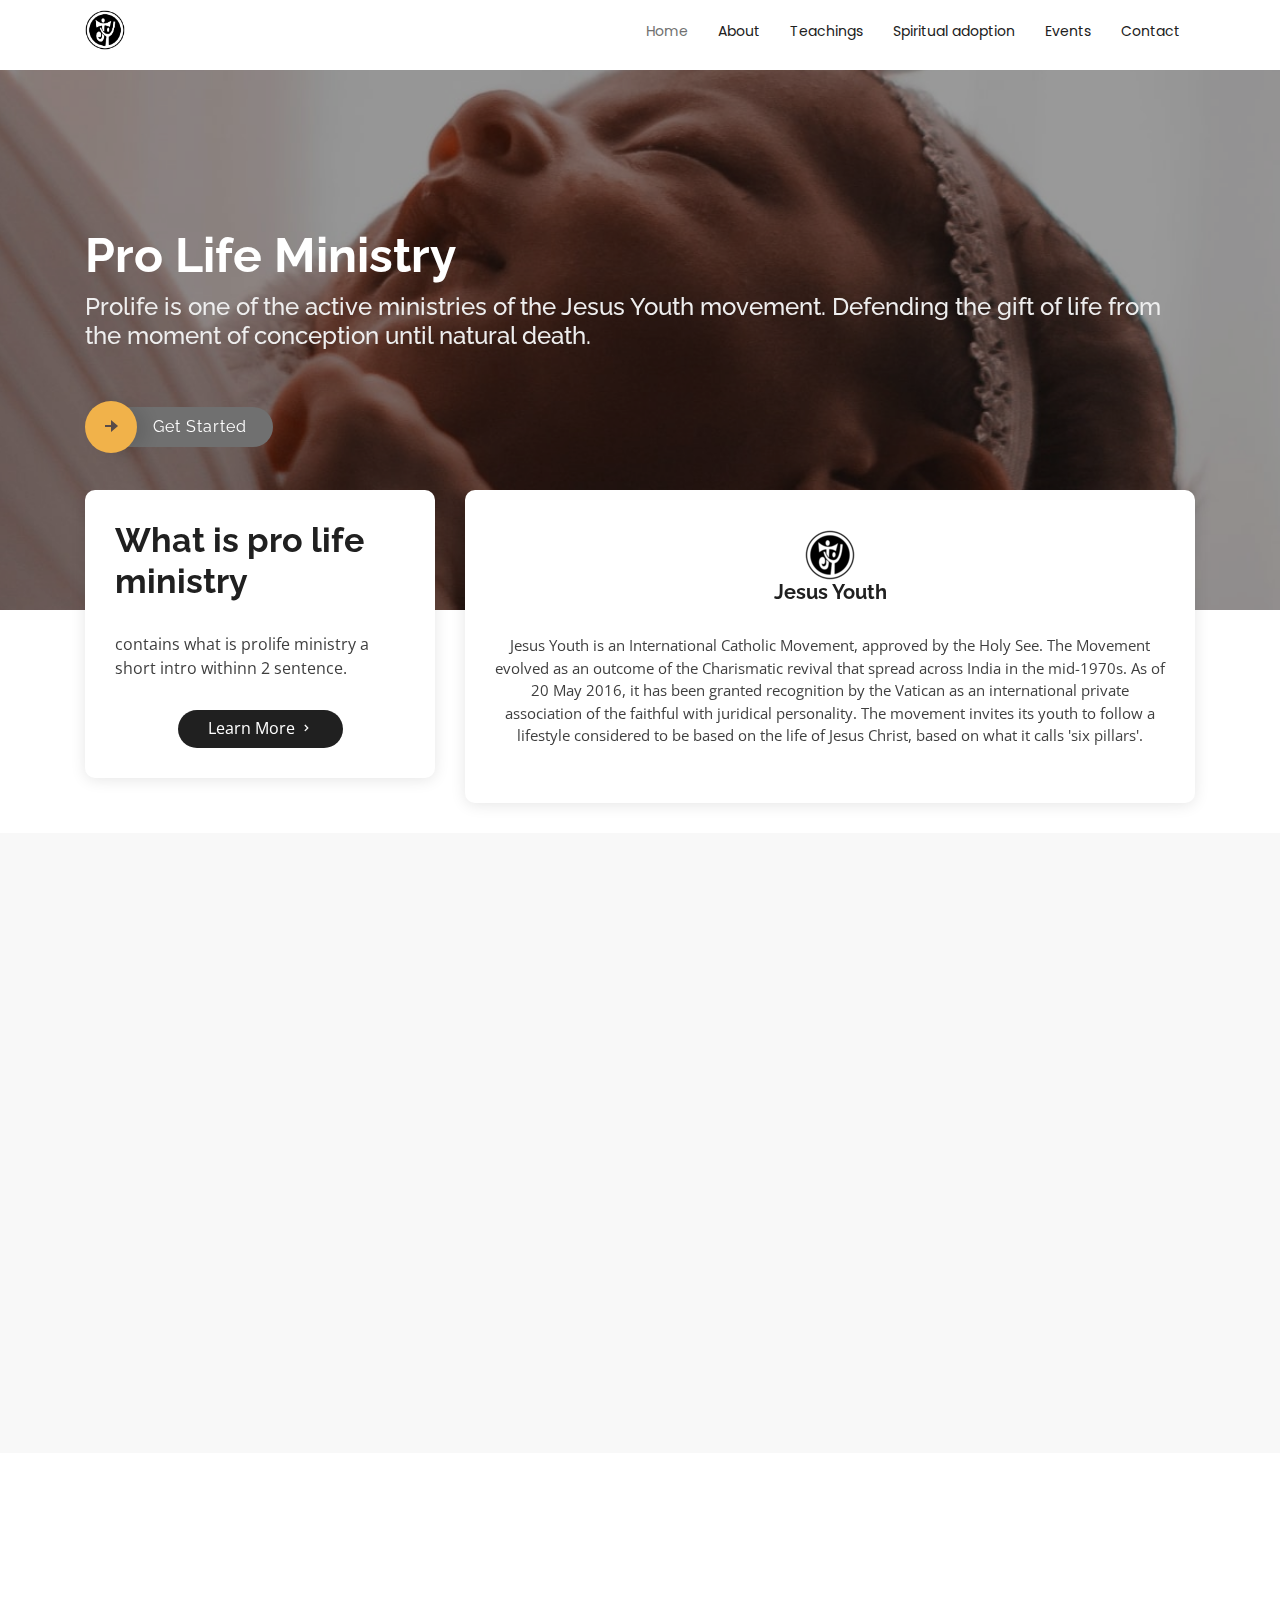
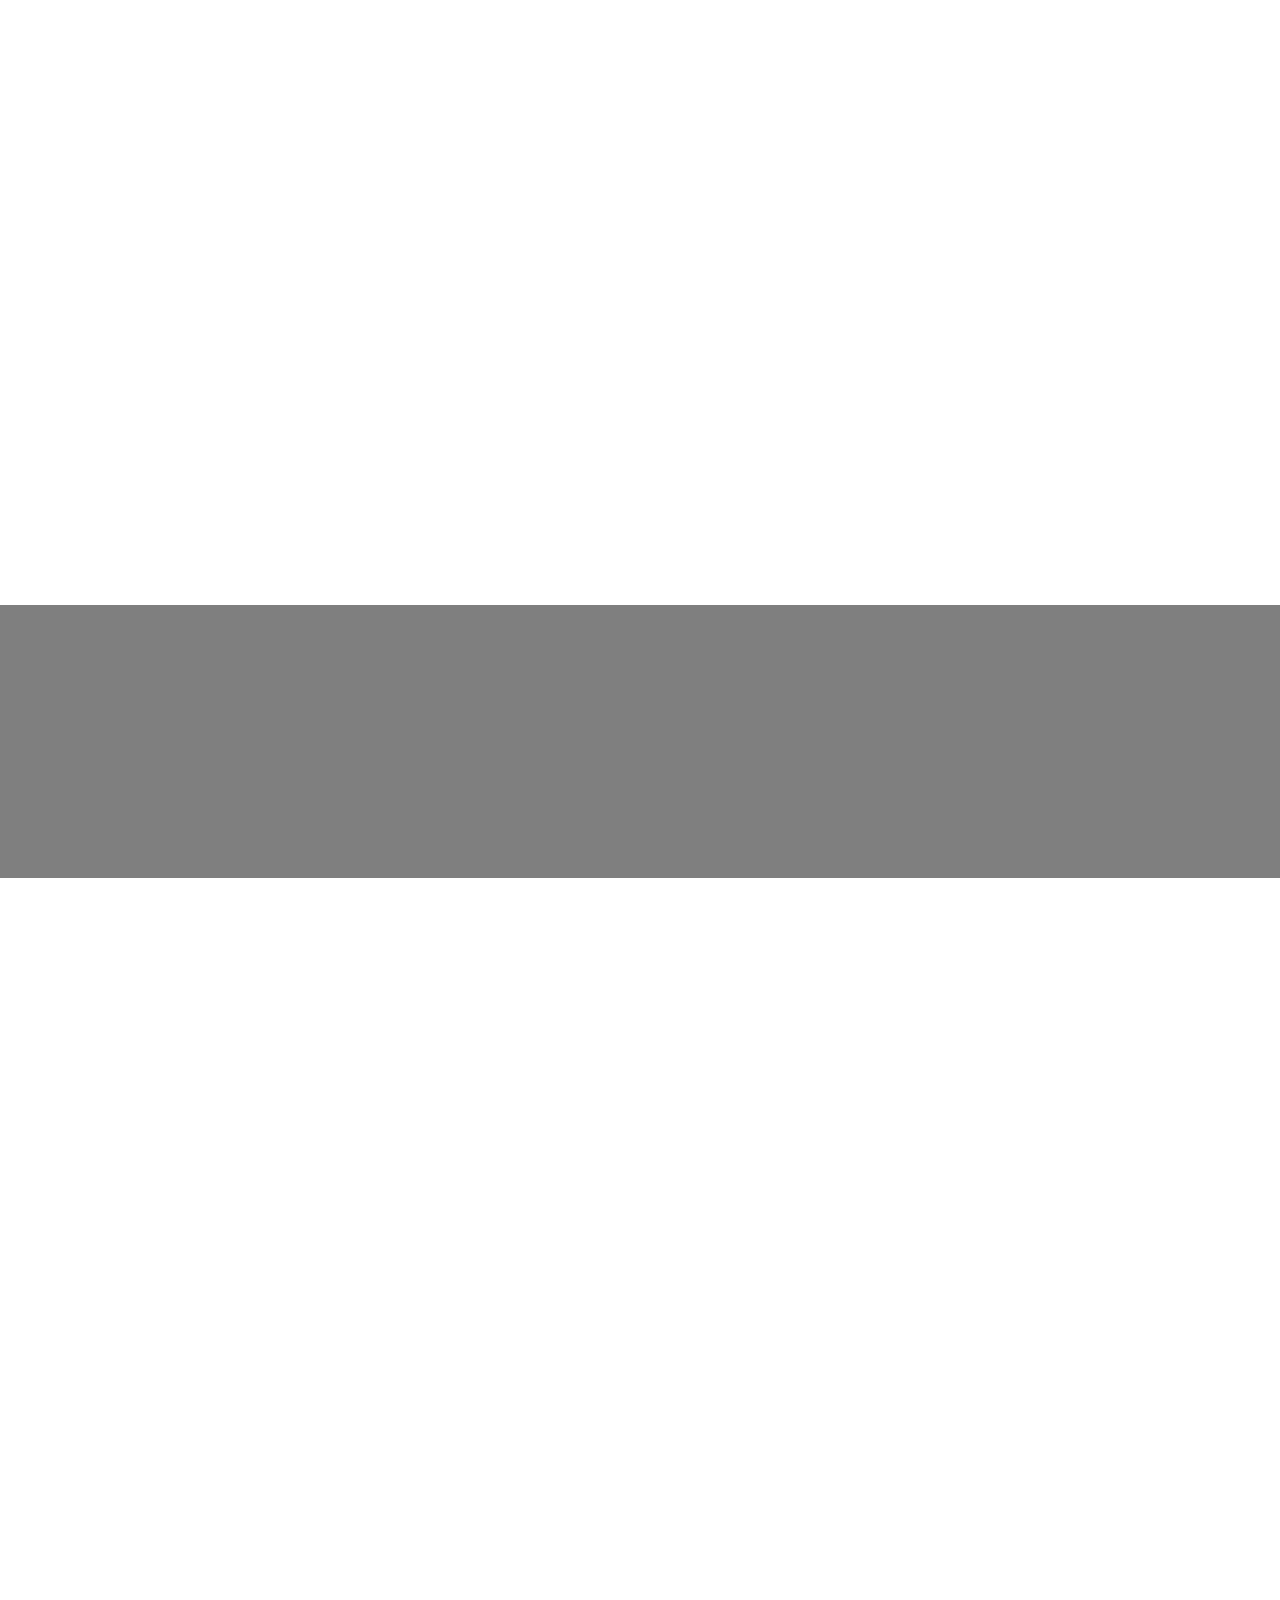
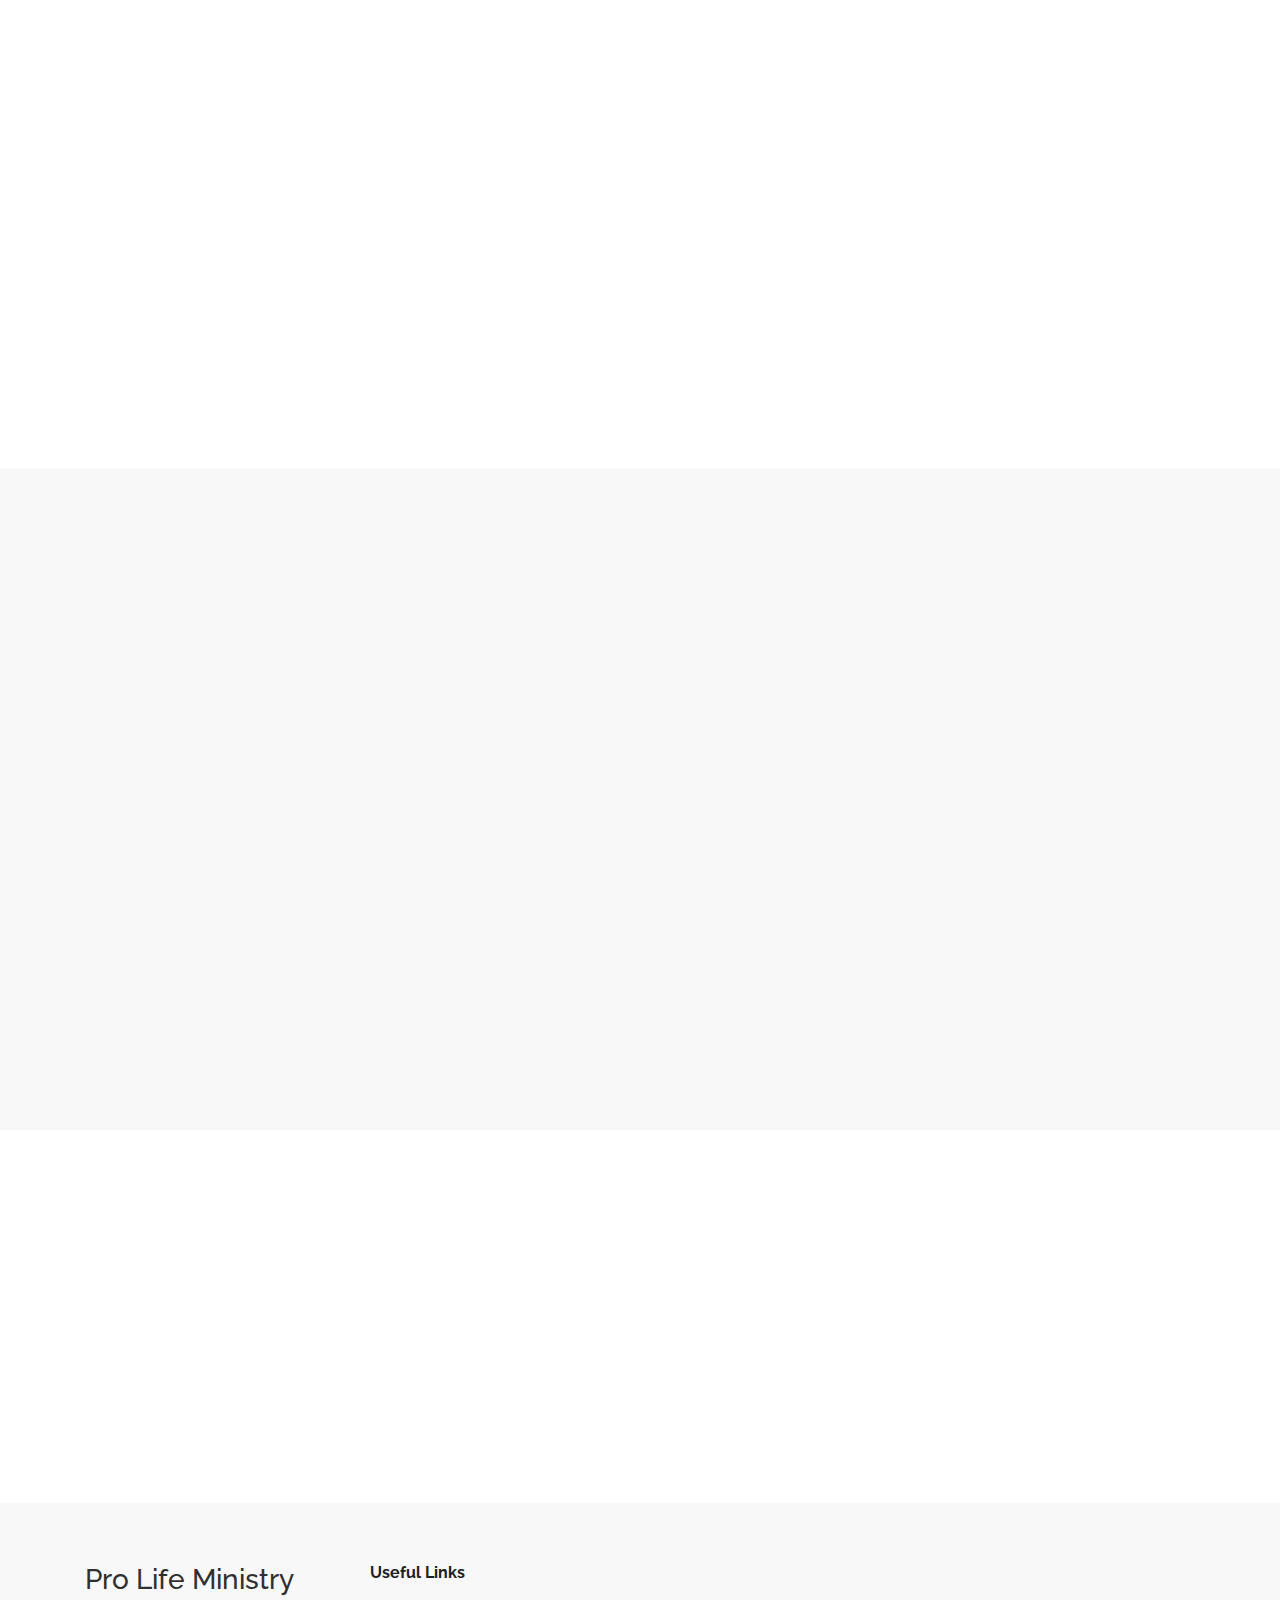
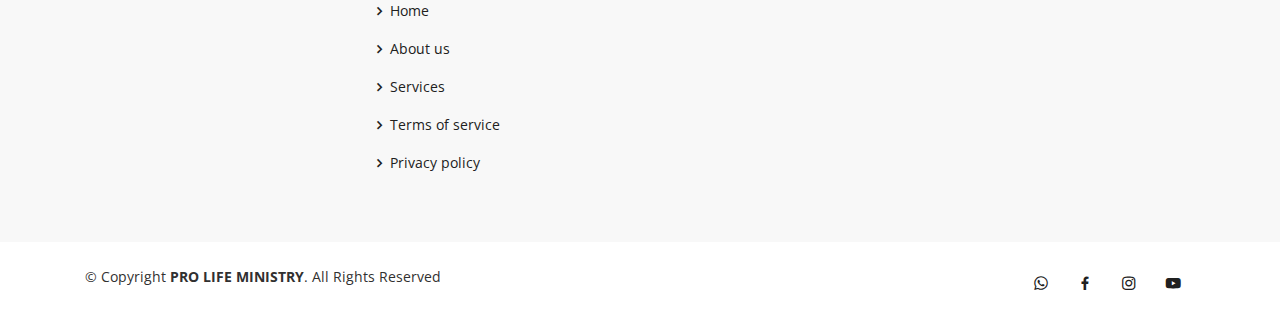
==== index.html @ 35989933 "Update index.html" ====
<!DOCTYPE html>
<html lang="en">

<head>
  <meta charset="utf-8">
  <meta content="width=device-width, initial-scale=1.0" name="viewport">

  <title>Jesus Youth Pro-Life</title>
  <meta content="" name="description">
  <meta content="" name="keywords">

  <!-- Favicons -->
  <link href="assets/img/favicon.png" rel="icon">
  <link href="assets/img/apple-touch-icon.png" rel="apple-touch-icon">

  <!-- Google Fonts -->
  <link href="https://fonts.googleapis.com/css?family=Open+Sans:300,300i,400,400i,600,600i,700,700i|Raleway:300,300i,400,400i,500,500i,600,600i,700,700i|Poppins:300,300i,400,400i,500,500i,600,600i,700,700i" rel="stylesheet">

  <!-- Vendor CSS Files -->
  <link href="assets/vendor/bootstrap/css/bootstrap.min.css" rel="stylesheet">
  <link href="assets/vendor/icofont/icofont.min.css" rel="stylesheet">
  <link href="assets/vendor/boxicons/css/boxicons.min.css" rel="stylesheet">
  <link href="assets/vendor/venobox/venobox.css" rel="stylesheet">
  <link href="assets/vendor/owl.carousel/assets/owl.carousel.min.css" rel="stylesheet">
  <link href="assets/vendor/aos/aos.css" rel="stylesheet">

  <!-- Template Main CSS File -->
  <link href="assets/css/style.css" rel="stylesheet">

</head>

<body>

  <!-- ======= Header ======= -->
  <header id="header">
    <div class="container d-flex">

      <div class="logo mr-auto">
   
        <!-- Uncomment below if you prefer to use an image logo -->
     <a href="index.html"><img src="assets/img/apple-touch-icon.png" alt="pro life" class="img-fluid"></a>
      </div>

      <nav class="nav-menu d-none d-lg-block">
        <ul>
          <li class="active"><a href="index.html">Home</a></li>
          <li><a href="#about">About</a></li>
          <li><a href="#services">Teachings</a></li>
          <li><a href="spiritual-adoption.html">Spiritual adoption</a></li>
            <li><a href="#portfolio">Events</a></li>

<!--
          <li class="drop-down"><a href="">Drop Down</a>
            <ul>
              <li><a href="#">Drop Down 1</a></li>
              <li class="drop-down"><a href="#">Drop Down 2</a>
                <ul>
                  <li><a href="#">Deep Drop Down 1</a></li>
                  <li><a href="#">Deep Drop Down 2</a></li>
                  <li><a href="#">Deep Drop Down 3</a></li>
                  <li><a href="#">Deep Drop Down 4</a></li>
                  <li><a href="#">Deep Drop Down 5</a></li>
                </ul>
              </li>
              <li><a href="#">Drop Down 3</a></li>
              <li><a href="#">Drop Down 4</a></li>
              <li><a href="#">Drop Down 5</a></li>
            </ul>
          </li>
-->
          <li><a href="#contact">Contact</a></li>

        </ul>
      </nav><!-- .nav-menu -->

    </div>
  </header><!-- End Header -->

  <!-- ======= Hero Section ======= -->
  <section id="hero" class="d-flex flex-column justify-content-center align-items-center">
    <div class="container" data-aos="fade-in">
      <h1>Pro Life Ministry</h1>
      <h2>Prolife is one of the active ministries of the Jesus Youth movement. Defending the gift of life from the moment of conception until natural death.</h2>
      <div class="d-flex align-items-center">
        <i class="bx bxs-right-arrow-alt get-started-icon"></i>
        <a href="#about" class="btn-get-started scrollto">Get Started</a>
      </div>
    </div>
  </section><!-- End Hero -->

  <main id="main">

    <!-- ======= Why Us Section ======= -->
    <section id="why-us" class="why-us">
      <div class="container">

        <div class="row">
          <div class="col-xl-4 col-lg-5" data-aos="fade-up">
            <div class="content">
              <h3>What is pro life ministry</h3>
              <p>
                contains what is prolife ministry a short intro withinn 2 sentence.
              </p>
              <div class="text-center">
                <a href="#about" class="more-btn scrollto">Learn More <i class="bx bx-chevron-right"></i></a>
              </div>
            </div>
          </div>
          <div class="col-xl-8 col-lg-7 d-flex">
            <div class="icon-boxes d-flex flex-column justify-content-center">
              <div class="row">
                <div class="col" data-aos="fade-up" data-aos-delay="300">
                  <div class="icon-box mt-4 mt-xl-0">
                  
                   <img src="assets/img/jy_logo50px.png" alt="jesus youth" class="icon-boximage">
                    <h4>Jesus Youth</h4>
                    <p>Jesus Youth is an International Catholic Movement, approved by the Holy See. The Movement evolved as an outcome of the Charismatic revival that spread across India in the mid-1970s. As of 20 May 2016, it has been granted recognition by the Vatican as an international private association of the faithful with juridical personality. The movement invites its youth to follow a lifestyle considered to be based on the life of Jesus Christ, based on what it calls 'six pillars'.</p>
                  </div>
                </div>

        
              </div>
            </div>
          </div>
        </div>

      </div>
    </section><!-- End Why Us Section -->

    <!-- ======= About Section ======= -->
    <section id="about" class="about section-bg">
      <div class="container">

        <div class="row">
          <div class="col-xl-5 col-lg-6 video-box d-flex justify-content-center align-items-stretch" data-aos="fade-right">
            <a href="https://www.youtube.com/watch?v=8R3kM-urA-Q" class="venobox play-btn mb-4" data-vbtype="video" data-autoplay="true"></a>
          </div>

          <div class="col-xl-7 col-lg-6 icon-boxes d-flex flex-column align-items-stretch justify-content-center py-5 px-lg-5">
            <h4 data-aos="fade-up">About us</h4>
            <p data-aos="fade-up">Prolife is one of the active ministries of the Jesus Youth movement. Jesus Youth Prolifers follow the teaching of the Catholic Church to defend the Gift of life from the very moment of conception until natural death. The mission of the JY National Prolife ministry is to create an effective opposition to the culture of death and to promote the sanctity of life and family in India through prayer, service and education.</p>



          </div>
        </div>

      </div>
    </section><!-- End About Section -->


    <!-- ======= Services Section ======= -->
    <section id="services" class="services section-bg">
      <div class="container">

          
        <div class="section-title" data-aos="fade-up">
          <h2>Pro Life Teaches</h2>
          <p>Sentence says values of prolife</p>
        </div>

        <div class="row">
          <div class="col-lg-4 col-md-6" data-aos="fade-up">
            <div class="icon-box">
              <div class="icon"><i class="icofont-read-book"></i></div>
              <h4 class="title"><a href="">Heading</a></h4>
              <p class="description">1 scentence details</p>
                  <a href="#about" class="more-btn">Read more<i class="bx bx-chevron-right"></i></a>
            </div>
          </div>
          <div class="col-lg-4 col-md-6" data-aos="fade-up" data-aos-delay="100">
            <div class="icon-box">
              <div class="icon"><i class="icofont-read-book"></i></div>
              <h4 class="title"><a href="">Heading</a></h4>
              <p class="description">1 scentence details</p>
                <a href="#about" class="more-btn">Read more<i class="bx bx-chevron-right"></i></a>
            </div>
          </div>
          <div class="col-lg-4 col-md-6" data-aos="fade-up" data-aos-delay="200">
            <div class="icon-box">
              <div class="icon"><i class="icofont-read-book"></i></div>
              <h4 class="title"><a href="">Heading</a></h4>
              <p class="description">1 scentence details</p>
                <a href="#about" class="more-btn">Read more<i class="bx bx-chevron-right"></i></a>
            </div>
          </div>
            
            <div class="col-lg-4 col-md-6" data-aos="fade-up">
            <div class="icon-box">
              <div class="icon"><i class="icofont-read-book"></i></div>
              <h4 class="title"><a href="">Heading</a></h4>
              <p class="description">1 scentence details</p>
                <a href="#about" class="more-btn">Read more<i class="bx bx-chevron-right"></i></a>
            </div>
          </div>
         <div class="col-lg-4 col-md-6" data-aos="fade-up">
            <div class="icon-box">
              <div class="icon"><i class="icofont-read-book"></i></div>
              <h4 class="title"><a href="">Heading</a></h4>
              <p class="description">1 scentence details</p>
                <a href="#about" class="more-btn">Read more<i class="bx bx-chevron-right"></i></a>
            </div>
          </div>
        </div>

      </div>
    </section><!-- End Services Section -->
      


    <!-- ======= Values Section ======= -->
      <!-- ======= Testimonials Section ======= -->
    <section id="testimonials" class="testimonials">
      <div class="container" data-aos="fade-up">

        <div class="owl-carousel testimonials-carousel">

          <div class="testimonial-item">
    
            <h3>Mother Teresa</h3>
            <p>
              <i class="bx bxs-quote-alt-left quote-icon-left"></i>
              Saying that there are too many children is like saying there are too many flowers.
              <i class="bx bxs-quote-alt-right quote-icon-right"></i>
            </p>
          </div>

          <div class="testimonial-item">
  
            <h3>Neko Case</h3>
        
            <p>
              <i class="bx bxs-quote-alt-left quote-icon-left"></i>
              I should have been an abortion. The only reason I wasn’t was that my father was a Christian.
              <i class="bx bxs-quote-alt-right quote-icon-right"></i>
            </p>
          </div>

          <div class="testimonial-item">
    
            <h3>JMichael Aston</h3>
    
            <p>
              <i class="bx bxs-quote-alt-left quote-icon-left"></i>
              Let’s not pretend that abortion isn’t about the mass slaughter of innocents.
              <i class="bx bxs-quote-alt-right quote-icon-right"></i>
            </p>
          </div>

          <div class="testimonial-item">
      
            <h3>Ronald Reagan</h3>
            <p>
              <i class="bx bxs-quote-alt-left quote-icon-left"></i>
                    I’ve noticed that everyone who is for abortion has already been born.

              <i class="bx bxs-quote-alt-right quote-icon-right"></i>
            </p>
          </div>

    

        </div>

      </div>
    </section><!-- End Testimonials Section -->

    <!-- ======= Portfolio Section ======= -->
    <section id="portfolio" class="portfolio">
      <div class="container">

        <div class="section-title">
          <h2 data-aos="fade-up">Events</h2>
          <p data-aos="fade-up">Here we can put images and buttons for filtering </p>
        </div>

        <div class="row" data-aos="fade-up" data-aos-delay="100">
          <div class="col-lg-12 d-flex justify-content-center">
            <ul id="portfolio-flters">
              <li data-filter="*" class="filter-active">All</li>
              <li data-filter=".filter-app">ASPAC</li>
              <li data-filter=".filter-card">Ignite</li>
              <li data-filter=".filter-web">Pro life meetings</li>
            </ul>
          </div>
        </div>

        <div class="row portfolio-container" data-aos="fade-up" data-aos-delay="200">

          <div class="col-lg-4 col-md-6 portfolio-item filter-app">
            <img src="assets/img/portfolio/portfolio-1.jpg" class="img-fluid" alt="">
            <div class="portfolio-info">
              <h4>App 1</h4>
              <p>App</p>
              <a href="assets/img/portfolio/portfolio-1.jpg" data-gall="portfolioGallery" class="venobox preview-link" title="App 1"><i class="bx bx-zoom-in"></i></a>
     
            </div>
          </div>

          <div class="col-lg-4 col-md-6 portfolio-item filter-web">
            <img src="assets/img/portfolio/portfolio-2.jpg" class="img-fluid" alt="">
            <div class="portfolio-info">
              <h4>Web 3</h4>
              <p>Web</p>
              <a href="assets/img/portfolio/portfolio-2.jpg" data-gall="portfolioGallery" class="venobox preview-link" title="Web 3"><i class="bx bx-zoom-in"></i></a>
       
            </div>
          </div>

          <div class="col-lg-4 col-md-6 portfolio-item filter-app">
            <img src="assets/img/portfolio/portfolio-3.jpg" class="img-fluid" alt="">
            <div class="portfolio-info">
              <h4>App 2</h4>
              <p>App</p>
              <a href="assets/img/portfolio/portfolio-3.jpg" data-gall="portfolioGallery" class="venobox preview-link" title="App 2"><i class="bx bx-zoom-in"></i></a>
       
            </div>
          </div>

          <div class="col-lg-4 col-md-6 portfolio-item filter-card">
            <img src="assets/img/portfolio/portfolio-4.jpg" class="img-fluid" alt="">
            <div class="portfolio-info">
              <h4>Card 2</h4>
              <p>Card</p>
              <a href="assets/img/portfolio/portfolio-4.jpg" data-gall="portfolioGallery" class="venobox preview-link" title="Card 2"><i class="bx bx-zoom-in"></i></a>
         
            </div>
          </div>

          <div class="col-lg-4 col-md-6 portfolio-item filter-web">
            <img src="assets/img/portfolio/portfolio-5.jpg" class="img-fluid" alt="">
            <div class="portfolio-info">
              <h4>Web 2</h4>
              <p>Web</p>
              <a href="assets/img/portfolio/portfolio-5.jpg" data-gall="portfolioGallery" class="venobox preview-link" title="Web 2"><i class="bx bx-zoom-in"></i></a>
        
            </div>
          </div>

          <div class="col-lg-4 col-md-6 portfolio-item filter-app">
            <img src="assets/img/portfolio/portfolio-6.jpg" class="img-fluid" alt="">
            <div class="portfolio-info">
              <h4>App 3</h4>
              <p>App</p>
              <a href="assets/img/portfolio/portfolio-6.jpg" data-gall="portfolioGallery" class="venobox preview-link" title="App 3"><i class="bx bx-zoom-in"></i></a>
          
            </div>
          </div>

          <div class="col-lg-4 col-md-6 portfolio-item filter-card">
            <img src="assets/img/portfolio/portfolio-7.jpg" class="img-fluid" alt="">
            <div class="portfolio-info">
              <h4>Card 1</h4>
              <p>Card</p>
              <a href="assets/img/portfolio/portfolio-7.jpg" data-gall="portfolioGallery" class="venobox preview-link" title="Card 1"><i class="bx bx-zoom-in"></i></a>
       
            </div>
          </div>

          <div class="col-lg-4 col-md-6 portfolio-item filter-card">
            <img src="assets/img/portfolio/portfolio-8.jpg" class="img-fluid" alt="">
            <div class="portfolio-info">
              <h4>Card 3</h4>
              <p>Card</p>
              <a href="assets/img/portfolio/portfolio-8.jpg" data-gall="portfolioGallery" class="venobox preview-link" title="Card 3"><i class="bx bx-zoom-in"></i></a>
             
            </div>
          </div>

          <div class="col-lg-4 col-md-6 portfolio-item filter-web">
            <img src="assets/img/portfolio/portfolio-9.jpg" class="img-fluid" alt="">
            <div class="portfolio-info">
              <h4>Web 3</h4>
              <p>Web</p>
              <a href="assets/img/portfolio/portfolio-9.jpg" data-gall="portfolioGallery" class="venobox preview-link" title="Web 3"><i class="bx bx-zoom-in"></i></a>
   
            </div>
          </div>

        </div>

      </div>
    </section><!-- End Portfolio Section -->





    <!-- ======= F.A.Q Section ======= -->
    <section id="faq" class="faq section-bg">
      <div class="container">

        <div class="section-title">
          <h2 data-aos="fade-up">F.A.Q</h2>
          <p data-aos="fade-up">some frequently asked questions</p>
        </div>

        <div class="faq-list">
          <ul>
            <li data-aos="fade-up">
              <i class="bx bx-help-circle icon-help"></i> <a data-toggle="collapse" class="collapse" href="#faq-list-1">why abortion is not supported by pro life? <i class="bx bx-chevron-down icon-show"></i><i class="bx bx-chevron-up icon-close"></i></a>
              <div id="faq-list-1" class="collapse show" data-parent=".faq-list">
                <p>
                  why abortion is not supported by pro life? its ans
                </p>
              </div>
            </li>

            <li data-aos="fade-up" data-aos-delay="100">
              <i class="bx bx-help-circle icon-help"></i> <a data-toggle="collapse" href="#faq-list-2" class="collapsed">how pornography harms people <i class="bx bx-chevron-down icon-show"></i><i class="bx bx-chevron-up icon-close"></i></a>
              <div id="faq-list-2" class="collapse" data-parent=".faq-list">
                <p>
                Ans
                </p>
              </div>
            </li>

            <li data-aos="fade-up" data-aos-delay="200">
              <i class="bx bx-help-circle icon-help"></i> <a data-toggle="collapse" href="#faq-list-3" class="collapsed">How to overcome addictions <i class="bx bx-chevron-down icon-show"></i><i class="bx bx-chevron-up icon-close"></i></a>
              <div id="faq-list-3" class="collapse" data-parent=".faq-list">
                <p>
               ans
                </p>
              </div>
            </li>

            <li data-aos="fade-up" data-aos-delay="300">
              <i class="bx bx-help-circle icon-help"></i> <a data-toggle="collapse" href="#faq-list-4" class="collapsed">Tempus quam pellentesque nec nam aliquam sem et tortor consequat? <i class="bx bx-chevron-down icon-show"></i><i class="bx bx-chevron-up icon-close"></i></a>
              <div id="faq-list-4" class="collapse" data-parent=".faq-list">
                <p>
                  Molestie a iaculis at erat pellentesque adipiscing commodo. Dignissim suspendisse in est ante in. Nunc vel risus commodo viverra maecenas accumsan. Sit amet nisl suscipit adipiscing bibendum est. Purus gravida quis blandit turpis cursus in.
                </p>
              </div>
            </li>

            <li data-aos="fade-up" data-aos-delay="400">
              <i class="bx bx-help-circle icon-help"></i> <a data-toggle="collapse" href="#faq-list-5" class="collapsed">Tortor vitae purus faucibus ornare. Varius vel pharetra vel turpis nunc eget lorem dolor? <i class="bx bx-chevron-down icon-show"></i><i class="bx bx-chevron-up icon-close"></i></a>
              <div id="faq-list-5" class="collapse" data-parent=".faq-list">
                <p>
                  Laoreet sit amet cursus sit amet dictum sit amet justo. Mauris vitae ultricies leo integer malesuada nunc vel. Tincidunt eget nullam non nisi est sit amet. Turpis nunc eget lorem dolor sed. Ut venenatis tellus in metus vulputate eu scelerisque.
                </p>
              </div>
            </li>

          </ul>
        </div>

      </div>
    </section><!-- End F.A.Q Section -->

    <!-- ======= Contact Section ======= -->
    <section id="contact" class="contact">
      <div class="container">

        <div class="section-title">
          <h2 data-aos="fade-up">Connect with us</h2>
          <p data-aos="fade-up">Simple sentence to connect us.</p>
        </div>

        <div class="row justify-content-center">

            
            <div class="col-xl-3 col-lg-4 mt-4" data-aos="fade-up" data-aos-delay="100">
            <div class="info-box">
              <i class="bx bx-envelope"></i>
              <h3>Email Us</h3>
                <a href="mailto:jyindiaprolife@gmail.com">jyindiaprolife@gmail.com</a>
            
            </div>
          </div>


         
          <div class="col-xl-3 col-lg-4 mt-4" data-aos="fade-up" data-aos-delay="200">
            <div class="info-box">
              <i class="bx bx-phone-call"></i>
              <h3>Call Us</h3>
             <a href="tel:+919886042540">+91 9886042540</a>
            </div>
          </div>
            
            <div class="col-xl-3 col-lg-4 mt-4" data-aos="fade-up" data-aos-delay="200">
            <div class="info-box">
              <i class="bx bxl-whatsapp"></i>
              <h3>Whatsapp us</h3>
             <a href="https://wa.me/919886042540">+91 9886042540</a>
            </div>
          </div>
            

            
           
        </div>



      </div>
    </section><!-- End Contact Section -->

<!-- Modal -->
  </main><!-- End #main -->

  <!-- ======= Footer ======= -->
  <footer id="footer">

    <div class="footer-top">
      <div class="container">
        <div class="row">

          <div class="col-lg-3 col-md-6 footer-contact">
            <h3>Pro Life Ministry</h3>
          </div>

          <div class="col-lg-2 col-md-6 footer-links">
            <h4>Useful Links</h4>
            <ul>
              <li><i class="bx bx-chevron-right"></i> <a href="#">Home</a></li>
              <li><i class="bx bx-chevron-right"></i> <a href="#">About us</a></li>
              <li><i class="bx bx-chevron-right"></i> <a href="#">Services</a></li>
              <li><i class="bx bx-chevron-right"></i> <a href="#">Terms of service</a></li>
              <li><i class="bx bx-chevron-right"></i> <a href="#">Privacy policy</a></li>
            </ul>
          </div>
        </div>
      </div>
    </div>

    <div class="container d-lg-flex py-4">

      <div class="mr-lg-auto text-center text-lg-left">
        <div class="copyright">
          &copy; Copyright <strong><span>PRO LIFE MINISTRY</span></strong>. All Rights Reserved
        </div>
      </div>
        
      <div class="social-links text-center text-lg-right pt-3 pt-lg-0">
        <a href="https://wa.me/919886042540" class="twitter"><i class="bx bxl-whatsapp"></i></a>
        <a href="https://www.facebook.com/jyprolifeindia/" class="facebook"><i class="bx bxl-facebook"></i></a>
        <a href="#" class="instagram"><i class="bx bxl-instagram"></i></a>
        <a href="https://www.youtube.com/channel/UCykU8RWU6BX3p4u-ctv6TCw" class="google-plus"><i class="bx bxl-youtube"></i></a>
       
      </div>
    </div>
  </footer><!-- End Footer -->

  <a href="#" class="back-to-top"><i class="icofont-simple-up"></i></a>

  <!-- Vendor JS Files -->
  <script src="assets/vendor/jquery/jquery.min.js"></script>
  <script src="assets/vendor/bootstrap/js/bootstrap.bundle.min.js"></script>
  <script src="assets/vendor/jquery.easing/jquery.easing.min.js"></script>
  <script src="assets/vendor/php-email-form/validate.js"></script>
  <script src="assets/vendor/jquery-sticky/jquery.sticky.js"></script>
  <script src="assets/vendor/venobox/venobox.min.js"></script>
  <script src="assets/vendor/owl.carousel/owl.carousel.min.js"></script>
  <script src="assets/vendor/isotope-layout/isotope.pkgd.min.js"></script>
  <script src="assets/vendor/aos/aos.js"></script>

  <!-- Template Main JS File -->
  <script src="assets/js/main.js"></script>
    

</body>

</html>
---- assets/vendor/venobox/venobox.css ----
/* ------ venobox.css --------*/
.vbox-overlay *, .vbox-overlay *:before, .vbox-overlay *:after{
    -webkit-backface-visibility: hidden;
    -webkit-box-sizing:border-box;
    -moz-box-sizing:border-box;
    box-sizing:border-box;
}
.vbox-overlay * { 
    -webkit-backface-visibility: visible;
    backface-visibility: visible;
}
.vbox-overlay{
    display: -webkit-flex;
    display: flex;
    -webkit-flex-direction: column;
    flex-direction: column;
    -webkit-justify-content: center;
    justify-content: center;
    -webkit-align-items: center;
    align-items: center;
    position: fixed;
    left: 0;
    top: 0;
    bottom: 0;
    right: 0;
    z-index: 999999;
}

/* ----- navigation ----- */
.vbox-title{
    width: 100%;
    height: 40px;
    float: left;
    text-align: center;
    line-height: 28px;
    font-size: 12px;
    padding: 6px 50px;
    overflow: hidden;
    position: fixed;
    display: none;
    left: 0;
    z-index: 89;
}
.vbox-close{
    cursor: pointer;
    position: fixed;
    top: -1px;
    right: 0;
    width: 50px;
    height: 40px;
    padding: 6px;
    display: block;
    background-position:10px center;
    overflow: hidden;
    font-size: 24px;
    line-height: 1;
    text-align: center;
    z-index: 99;
}
.vbox-left{
    cursor: pointer;
    position: fixed;
    left: 0;
    height: 40px;
    overflow: hidden;
    line-height: 28px;
    font-size: 12px;
    z-index: 99;
    display: flex;
    align-items:center;
}
.vbox-num{
    display: inline-block;
    margin: 6px 0 6px 15px;
}
/* ----- Social share ----- */
.vbox-share{
    line-height: 28px;
    font-size: 12px;
    overflow: hidden;
    position: fixed;
    left: 0;
    z-index: 98;
    display: flex;
    align-items:center;
    justify-content: center;
    width: 100%;
    text-align: center;
}
.vbox-share svg{
    max-height: 28px;
    width: 28px;
    z-index: 10;
    margin-left: 12px;
    margin-top: 6px;
    margin-bottom: 6px;
    vertical-align: middle;
}


/* ----- navigation ARROWS ----- */
.vbox-next, .vbox-prev{
    position: fixed;
    top: 50%;
    margin-top: -15px;
    overflow: hidden;
    cursor: pointer;
    display: block;
    width: 45px;
    height: 45px;
    z-index: 99;
}
.vbox-next span, .vbox-prev span{
    position: relative;
    width: 20px;
    height: 20px;
    border: 2px solid transparent;
    border-top-color: #B6B6B6;
    border-right-color: #B6B6B6;
    text-indent: -100px;
    position: absolute;
    top: 8px;
    display: block;
}
.vbox-prev{
    left: 15px;
}
.vbox-next{
    right: 15px;
}
.vbox-prev span{
    left: 10px;
    -ms-transform: rotate(-135deg);
    -webkit-transform: rotate(-135deg);
    transform: rotate(-135deg);
}
.vbox-next span{
    -ms-transform: rotate(45deg);
    -webkit-transform: rotate(45deg);
    transform: rotate(45deg);
    right: 10px;
}
/* ------- inline window ------ */
.vbox-inline{
    width: 420px;
    height: 315px;
    height: 70vh;
    padding: 10px;
    background: #fff;
    margin: 0 auto;
    overflow: auto;
    text-align: left;
}
/* ------- Video & iFrames window ------ */
.venoframe{
    max-width: 100%;
    width: 100%;
    border: none;
    width: 100%;
    height: 260px;
    height: 70vh;
}
.venoframe.vbvid{
    height: 260px;
}
@media (min-width: 768px) {
    .venoframe, .vbox-inline{
        width: 90%;
        height: 360px;
        height: 70vh;
    }
    .venoframe.vbvid{
        width: 640px;
        height: 360px;
    }
}
@media (min-width: 992px) {
    .venoframe, .vbox-inline{
        max-width: 1200px;
        width: 80%;
        height: 540px;
        height: 70vh;
    }
    .venoframe.vbvid{
        width: 960px;
        height: 540px;
    }
}
/* 
Please do NOT edit this part! 
or at least read this note: http://i.imgur.com/7C0ws9e.gif
*/
.vbox-open{
    overflow: hidden;
}
.vbox-container{
    position: absolute;
    left: 0;
    right: 0;
    top: 0;
    bottom: 0;
    overflow-x: hidden;
    overflow-y: scroll;
    overflow-scrolling: touch;
    -webkit-overflow-scrolling: touch;
    z-index: 20;
    max-height: 100%;

}

.vbox-content{
    text-align: center;
    float: left;
    width: 100%;
    position: relative;
    overflow: hidden;
    padding: 20px 4%;
}
.vbox-container img{
    max-width: 100%;
    height: auto;
}
.vbox-figlio{
    box-shadow: 0 0 12px rgba(0,0,0,0.19), 0 6px 6px rgba(0,0,0,0.23);
    max-width: 100%;
    text-align: initial;
}
img.vbox-figlio{
    -webkit-user-select: none;
-khtml-user-select: none;
-moz-user-select: none;
-o-user-select: none;
user-select: none;
}
.vbox-content.swipe-left{
    margin-left: -200px !important;
}
.vbox-content.swipe-right{
    margin-left: 200px !important;
}
.vbox-animated{
    webkit-transition: margin 300ms ease-out;
    transition: margin 300ms ease-out;
}

/* ---------- preloader ----------
 * SPINKIT 
 * http://tobiasahlin.com/spinkit/
-------------------------------- */
.sk-double-bounce,.sk-rotating-plane{width:40px;height:40px;margin:40px auto}.sk-rotating-plane{background-color:#333;-webkit-animation:sk-rotatePlane 1.2s infinite ease-in-out;animation:sk-rotatePlane 1.2s infinite ease-in-out}@-webkit-keyframes sk-rotatePlane{0%{-webkit-transform:perspective(120px) rotateX(0) rotateY(0);transform:perspective(120px) rotateX(0) rotateY(0)}50%{-webkit-transform:perspective(120px) rotateX(-180.1deg) rotateY(0);transform:perspective(120px) rotateX(-180.1deg) rotateY(0)}100%{-webkit-transform:perspective(120px) rotateX(-180deg) rotateY(-179.9deg);transform:perspective(120px) rotateX(-180deg) rotateY(-179.9deg)}}@keyframes sk-rotatePlane{0%{-webkit-transform:perspective(120px) rotateX(0) rotateY(0);transform:perspective(120px) rotateX(0) rotateY(0)}50%{-webkit-transform:perspective(120px) rotateX(-180.1deg) rotateY(0);transform:perspective(120px) rotateX(-180.1deg) rotateY(0)}100%{-webkit-transform:perspective(120px) rotateX(-180deg) rotateY(-179.9deg);transform:perspective(120px) rotateX(-180deg) rotateY(-179.9deg)}}.sk-double-bounce{position:relative}.sk-double-bounce .sk-child{width:100%;height:100%;border-radius:50%;background-color:#333;opacity:.6;position:absolute;top:0;left:0;-webkit-animation:sk-doubleBounce 2s infinite ease-in-out;animation:sk-doubleBounce 2s infinite ease-in-out}.sk-chasing-dots .sk-child,.sk-spinner-pulse,.sk-three-bounce .sk-child{background-color:#333;border-radius:100%}.sk-double-bounce .sk-double-bounce2{-webkit-animation-delay:-1s;animation-delay:-1s}@-webkit-keyframes sk-doubleBounce{0%,100%{-webkit-transform:scale(0);transform:scale(0)}50%{-webkit-transform:scale(1);transform:scale(1)}}@keyframes sk-doubleBounce{0%,100%{-webkit-transform:scale(0);transform:scale(0)}50%{-webkit-transform:scale(1);transform:scale(1)}}.sk-wave{margin:40px auto;width:50px;height:40px;text-align:center;font-size:10px}.sk-wave .sk-rect{background-color:#333;height:100%;width:6px;display:inline-block;-webkit-animation:sk-waveStretchDelay 1.2s infinite ease-in-out;animation:sk-waveStretchDelay 1.2s infinite ease-in-out}.sk-wave .sk-rect1{-webkit-animation-delay:-1.2s;animation-delay:-1.2s}.sk-wave .sk-rect2{-webkit-animation-delay:-1.1s;animation-delay:-1.1s}.sk-wave .sk-rect3{-webkit-animation-delay:-1s;animation-delay:-1s}.sk-wave .sk-rect4{-webkit-animation-delay:-.9s;animation-delay:-.9s}.sk-wave .sk-rect5{-webkit-animation-delay:-.8s;animation-delay:-.8s}@-webkit-keyframes sk-waveStretchDelay{0%,100%,40%{-webkit-transform:scaleY(.4);transform:scaleY(.4)}20%{-webkit-transform:scaleY(1);transform:scaleY(1)}}@keyframes sk-waveStretchDelay{0%,100%,40%{-webkit-transform:scaleY(.4);transform:scaleY(.4)}20%{-webkit-transform:scaleY(1);transform:scaleY(1)}}.sk-wandering-cubes{margin:40px auto;width:40px;height:40px;position:relative}.sk-wandering-cubes .sk-cube{background-color:#333;width:10px;height:10px;position:absolute;top:0;left:0;-webkit-animation:sk-wanderingCube 1.8s ease-in-out -1.8s infinite both;animation:sk-wanderingCube 1.8s ease-in-out -1.8s infinite both}.sk-chasing-dots,.sk-spinner-pulse{width:40px;height:40px;margin:40px auto}.sk-wandering-cubes .sk-cube2{-webkit-animation-delay:-.9s;animation-delay:-.9s}@-webkit-keyframes sk-wanderingCube{0%{-webkit-transform:rotate(0);transform:rotate(0)}25%{-webkit-transform:translateX(30px) rotate(-90deg) scale(.5);transform:translateX(30px) rotate(-90deg) scale(.5)}50%{-webkit-transform:translateX(30px) translateY(30px) rotate(-179deg);transform:translateX(30px) translateY(30px) rotate(-179deg)}50.1%{-webkit-transform:translateX(30px) translateY(30px) rotate(-180deg);transform:translateX(30px) translateY(30px) rotate(-180deg)}75%{-webkit-transform:translateX(0) translateY(30px) rotate(-270deg) scale(.5);transform:translateX(0) translateY(30px) rotate(-270deg) scale(.5)}100%{-webkit-transform:rotate(-360deg);transform:rotate(-360deg)}}@keyframes sk-wanderingCube{0%{-webkit-transform:rotate(0);transform:rotate(0)}25%{-webkit-transform:translateX(30px) rotate(-90deg) scale(.5);transform:translateX(30px) rotate(-90deg) scale(.5)}50%{-webkit-transform:translateX(30px) translateY(30px) rotate(-179deg);transform:translateX(30px) translateY(30px) rotate(-179deg)}50.1%{-webkit-transform:translateX(30px) translateY(30px) rotate(-180deg);transform:translateX(30px) translateY(30px) rotate(-180deg)}75%{-webkit-transform:translateX(0) translateY(30px) rotate(-270deg) scale(.5);transform:translateX(0) translateY(30px) rotate(-270deg) scale(.5)}100%{-webkit-transform:rotate(-360deg);transform:rotate(-360deg)}}.sk-spinner-pulse{-webkit-animation:sk-pulseScaleOut 1s infinite ease-in-out;animation:sk-pulseScaleOut 1s infinite ease-in-out}@-webkit-keyframes sk-pulseScaleOut{0%{-webkit-transform:scale(0);transform:scale(0)}100%{-webkit-transform:scale(1);transform:scale(1);opacity:0}}@keyframes sk-pulseScaleOut{0%{-webkit-transform:scale(0);transform:scale(0)}100%{-webkit-transform:scale(1);transform:scale(1);opacity:0}}.sk-chasing-dots{position:relative;text-align:center;-webkit-animation:sk-chasingDotsRotate 2s infinite linear;animation:sk-chasingDotsRotate 2s infinite linear}.sk-chasing-dots .sk-child{width:60%;height:60%;display:inline-block;position:absolute;top:0;-webkit-animation:sk-chasingDotsBounce 2s infinite ease-in-out;animation:sk-chasingDotsBounce 2s infinite ease-in-out}.sk-chasing-dots .sk-dot2{top:auto;bottom:0;-webkit-animation-delay:-1s;animation-delay:-1s}@-webkit-keyframes sk-chasingDotsRotate{100%{-webkit-transform:rotate(360deg);transform:rotate(360deg)}}@keyframes sk-chasingDotsRotate{100%{-webkit-transform:rotate(360deg);transform:rotate(360deg)}}@-webkit-keyframes sk-chasingDotsBounce{0%,100%{-webkit-transform:scale(0);transform:scale(0)}50%{-webkit-transform:scale(1);transform:scale(1)}}@keyframes sk-chasingDotsBounce{0%,100%{-webkit-transform:scale(0);transform:scale(0)}50%{-webkit-transform:scale(1);transform:scale(1)}}.sk-three-bounce{margin:40px auto;width:80px;text-align:center}.sk-three-bounce .sk-child{width:20px;height:20px;display:inline-block;-webkit-animation:sk-three-bounce 1.4s ease-in-out 0s infinite both;animation:sk-three-bounce 1.4s ease-in-out 0s infinite both}.sk-circle .sk-child:before,.sk-fading-circle .sk-circle:before{display:block;border-radius:100%;content:'';background-color:#333}.sk-three-bounce .sk-bounce1{-webkit-animation-delay:-.32s;animation-delay:-.32s}.sk-three-bounce .sk-bounce2{-webkit-animation-delay:-.16s;animation-delay:-.16s}@-webkit-keyframes sk-three-bounce{0%,100%,80%{-webkit-transform:scale(0);transform:scale(0)}40%{-webkit-transform:scale(1);transform:scale(1)}}@keyframes sk-three-bounce{0%,100%,80%{-webkit-transform:scale(0);transform:scale(0)}40%{-webkit-transform:scale(1);transform:scale(1)}}.sk-circle{margin:40px auto;width:40px;height:40px;position:relative}.sk-circle .sk-child{width:100%;height:100%;position:absolute;left:0;top:0}.sk-circle .sk-child:before{margin:0 auto;width:15%;height:15%;-webkit-animation:sk-circleBounceDelay 1.2s infinite ease-in-out both;animation:sk-circleBounceDelay 1.2s infinite ease-in-out both}.sk-circle .sk-circle2{-webkit-transform:rotate(30deg);-ms-transform:rotate(30deg);transform:rotate(30deg)}.sk-circle .sk-circle3{-webkit-transform:rotate(60deg);-ms-transform:rotate(60deg);transform:rotate(60deg)}.sk-circle .sk-circle4{-webkit-transform:rotate(90deg);-ms-transform:rotate(90deg);transform:rotate(90deg)}.sk-circle .sk-circle5{-webkit-transform:rotate(120deg);-ms-transform:rotate(120deg);transform:rotate(120deg)}.sk-circle .sk-circle6{-webkit-transform:rotate(150deg);-ms-transform:rotate(150deg);transform:rotate(150deg)}.sk-circle .sk-circle7{-webkit-transform:rotate(180deg);-ms-transform:rotate(180deg);transform:rotate(180deg)}.sk-circle .sk-circle8{-webkit-transform:rotate(210deg);-ms-transform:rotate(210deg);transform:rotate(210deg)}.sk-circle .sk-circle9{-webkit-transform:rotate(240deg);-ms-transform:rotate(240deg);transform:rotate(240deg)}.sk-circle .sk-circle10{-webkit-transform:rotate(270deg);-ms-transform:rotate(270deg);transform:rotate(270deg)}.sk-circle .sk-circle11{-webkit-transform:rotate(300deg);-ms-transform:rotate(300deg);transform:rotate(300deg)}.sk-circle .sk-circle12{-webkit-transform:rotate(330deg);-ms-transform:rotate(330deg);transform:rotate(330deg)}.sk-circle .sk-circle2:before{-webkit-animation-delay:-1.1s;animation-delay:-1.1s}.sk-circle .sk-circle3:before{-webkit-animation-delay:-1s;animation-delay:-1s}.sk-circle .sk-circle4:before{-webkit-animation-delay:-.9s;animation-delay:-.9s}.sk-circle .sk-circle5:before{-webkit-animation-delay:-.8s;animation-delay:-.8s}.sk-circle .sk-circle6:before{-webkit-animation-delay:-.7s;animation-delay:-.7s}.sk-circle .sk-circle7:before{-webkit-animation-delay:-.6s;animation-delay:-.6s}.sk-circle .sk-circle8:before{-webkit-animation-delay:-.5s;animation-delay:-.5s}.sk-circle .sk-circle9:before{-webkit-animation-delay:-.4s;animation-delay:-.4s}.sk-circle .sk-circle10:before{-webkit-animation-delay:-.3s;animation-delay:-.3s}.sk-circle .sk-circle11:before{-webkit-animation-delay:-.2s;animation-delay:-.2s}.sk-circle .sk-circle12:before{-webkit-animation-delay:-.1s;animation-delay:-.1s}@-webkit-keyframes sk-circleBounceDelay{0%,100%,80%{-webkit-transform:scale(0);transform:scale(0)}40%{-webkit-transform:scale(1);transform:scale(1)}}@keyframes sk-circleBounceDelay{0%,100%,80%{-webkit-transform:scale(0);transform:scale(0)}40%{-webkit-transform:scale(1);transform:scale(1)}}.sk-cube-grid{width:40px;height:40px;margin:40px auto}.sk-cube-grid .sk-cube{width:33.33%;height:33.33%;background-color:#333;float:left;-webkit-animation:sk-cubeGridScaleDelay 1.3s infinite ease-in-out;animation:sk-cubeGridScaleDelay 1.3s infinite ease-in-out}.sk-cube-grid .sk-cube1{-webkit-animation-delay:.2s;animation-delay:.2s}.sk-cube-grid .sk-cube2{-webkit-animation-delay:.3s;animation-delay:.3s}.sk-cube-grid .sk-cube3{-webkit-animation-delay:.4s;animation-delay:.4s}.sk-cube-grid .sk-cube4{-webkit-animation-delay:.1s;animation-delay:.1s}.sk-cube-grid .sk-cube5{-webkit-animation-delay:.2s;animation-delay:.2s}.sk-cube-grid .sk-cube6{-webkit-animation-delay:.3s;animation-delay:.3s}.sk-cube-grid .sk-cube7{-webkit-animation-delay:0ms;animation-delay:0ms}.sk-cube-grid .sk-cube8{-webkit-animation-delay:.1s;animation-delay:.1s}.sk-cube-grid .sk-cube9{-webkit-animation-delay:.2s;animation-delay:.2s}@-webkit-keyframes sk-cubeGridScaleDelay{0%,100%,70%{-webkit-transform:scale3D(1,1,1);transform:scale3D(1,1,1)}35%{-webkit-transform:scale3D(0,0,1);transform:scale3D(0,0,1)}}@keyframes sk-cubeGridScaleDelay{0%,100%,70%{-webkit-transform:scale3D(1,1,1);transform:scale3D(1,1,1)}35%{-webkit-transform:scale3D(0,0,1);transform:scale3D(0,0,1)}}.sk-fading-circle{margin:40px auto;width:40px;height:40px;position:relative}.sk-fading-circle .sk-circle{width:100%;height:100%;position:absolute;left:0;top:0}.sk-fading-circle .sk-circle:before{margin:0 auto;width:15%;height:15%;-webkit-animation:sk-circleFadeDelay 1.2s infinite ease-in-out both;animation:sk-circleFadeDelay 1.2s infinite ease-in-out both}.sk-fading-circle .sk-circle2{-webkit-transform:rotate(30deg);-ms-transform:rotate(30deg);transform:rotate(30deg)}.sk-fading-circle .sk-circle3{-webkit-transform:rotate(60deg);-ms-transform:rotate(60deg);transform:rotate(60deg)}.sk-fading-circle .sk-circle4{-webkit-transform:rotate(90deg);-ms-transform:rotate(90deg);transform:rotate(90deg)}.sk-fading-circle .sk-circle5{-webkit-transform:rotate(120deg);-ms-transform:rotate(120deg);transform:rotate(120deg)}.sk-fading-circle .sk-circle6{-webkit-transform:rotate(150deg);-ms-transform:rotate(150deg);transform:rotate(150deg)}.sk-fading-circle .sk-circle7{-webkit-transform:rotate(180deg);-ms-transform:rotate(180deg);transform:rotate(180deg)}.sk-fading-circle .sk-circle8{-webkit-transform:rotate(210deg);-ms-transform:rotate(210deg);transform:rotate(210deg)}.sk-fading-circle .sk-circle9{-webkit-transform:rotate(240deg);-ms-transform:rotate(240deg);transform:rotate(240deg)}.sk-fading-circle .sk-circle10{-webkit-transform:rotate(270deg);-ms-transform:rotate(270deg);transform:rotate(270deg)}.sk-fading-circle .sk-circle11{-webkit-transform:rotate(300deg);-ms-transform:rotate(300deg);transform:rotate(300deg)}.sk-fading-circle .sk-circle12{-webkit-transform:rotate(330deg);-ms-transform:rotate(330deg);transform:rotate(330deg)}.sk-fading-circle .sk-circle2:before{-webkit-animation-delay:-1.1s;animation-delay:-1.1s}.sk-fading-circle .sk-circle3:before{-webkit-animation-delay:-1s;animation-delay:-1s}.sk-fading-circle .sk-circle4:before{-webkit-animation-delay:-.9s;animation-delay:-.9s}.sk-fading-circle .sk-circle5:before{-webkit-animation-delay:-.8s;animation-delay:-.8s}.sk-fading-circle .sk-circle6:before{-webkit-animation-delay:-.7s;animation-delay:-.7s}.sk-fading-circle .sk-circle7:before{-webkit-animation-delay:-.6s;animation-delay:-.6s}.sk-fading-circle .sk-circle8:before{-webkit-animation-delay:-.5s;animation-delay:-.5s}.sk-fading-circle .sk-circle9:before{-webkit-animation-delay:-.4s;animation-delay:-.4s}.sk-fading-circle .sk-circle10:before{-webkit-animation-delay:-.3s;animation-delay:-.3s}.sk-fading-circle .sk-circle11:before{-webkit-animation-delay:-.2s;animation-delay:-.2s}.sk-fading-circle .sk-circle12:before{-webkit-animation-delay:-.1s;animation-delay:-.1s}@-webkit-keyframes sk-circleFadeDelay{0%,100%,39%{opacity:0}40%{opacity:1}}@keyframes sk-circleFadeDelay{0%,100%,39%{opacity:0}40%{opacity:1}}.sk-folding-cube{margin:40px auto;width:40px;height:40px;position:relative;-webkit-transform:rotateZ(45deg);transform:rotateZ(45deg)}.sk-folding-cube .sk-cube{float:left;width:50%;height:50%;position:relative;-webkit-transform:scale(1.1);-ms-transform:scale(1.1);transform:scale(1.1)}.sk-folding-cube .sk-cube:before{content:'';position:absolute;top:0;left:0;width:100%;height:100%;background-color:#333;-webkit-animation:sk-foldCubeAngle 2.4s infinite linear both;animation:sk-foldCubeAngle 2.4s infinite linear both;-webkit-transform-origin:100% 100%;-ms-transform-origin:100% 100%;transform-origin:100% 100%}.sk-folding-cube .sk-cube2{-webkit-transform:scale(1.1) rotateZ(90deg);transform:scale(1.1) rotateZ(90deg)}.sk-folding-cube .sk-cube3{-webkit-transform:scale(1.1) rotateZ(180deg);transform:scale(1.1) rotateZ(180deg)}.sk-folding-cube .sk-cube4{-webkit-transform:scale(1.1) rotateZ(270deg);transform:scale(1.1) rotateZ(270deg)}.sk-folding-cube .sk-cube2:before{-webkit-animation-delay:.3s;animation-delay:.3s}.sk-folding-cube .sk-cube3:before{-webkit-animation-delay:.6s;animation-delay:.6s}.sk-folding-cube .sk-cube4:before{-webkit-animation-delay:.9s;animation-delay:.9s}@-webkit-keyframes sk-foldCubeAngle{0%,10%{-webkit-transform:perspective(140px) rotateX(-180deg);transform:perspective(140px) rotateX(-180deg);opacity:0}25%,75%{-webkit-transform:perspective(140px) rotateX(0);transform:perspective(140px) rotateX(0);opacity:1}100%,90%{-webkit-transform:perspective(140px) rotateY(180deg);transform:perspective(140px) rotateY(180deg);opacity:0}}@keyframes sk-foldCubeAngle{0%,10%{-webkit-transform:perspective(140px) rotateX(-180deg);transform:perspective(140px) rotateX(-180deg);opacity:0}25%,75%{-webkit-transform:perspective(140px) rotateX(0);transform:perspective(140px) rotateX(0);opacity:1}100%,90%{-webkit-transform:perspective(140px) rotateY(180deg);transform:perspective(140px) rotateY(180deg);opacity:0}}
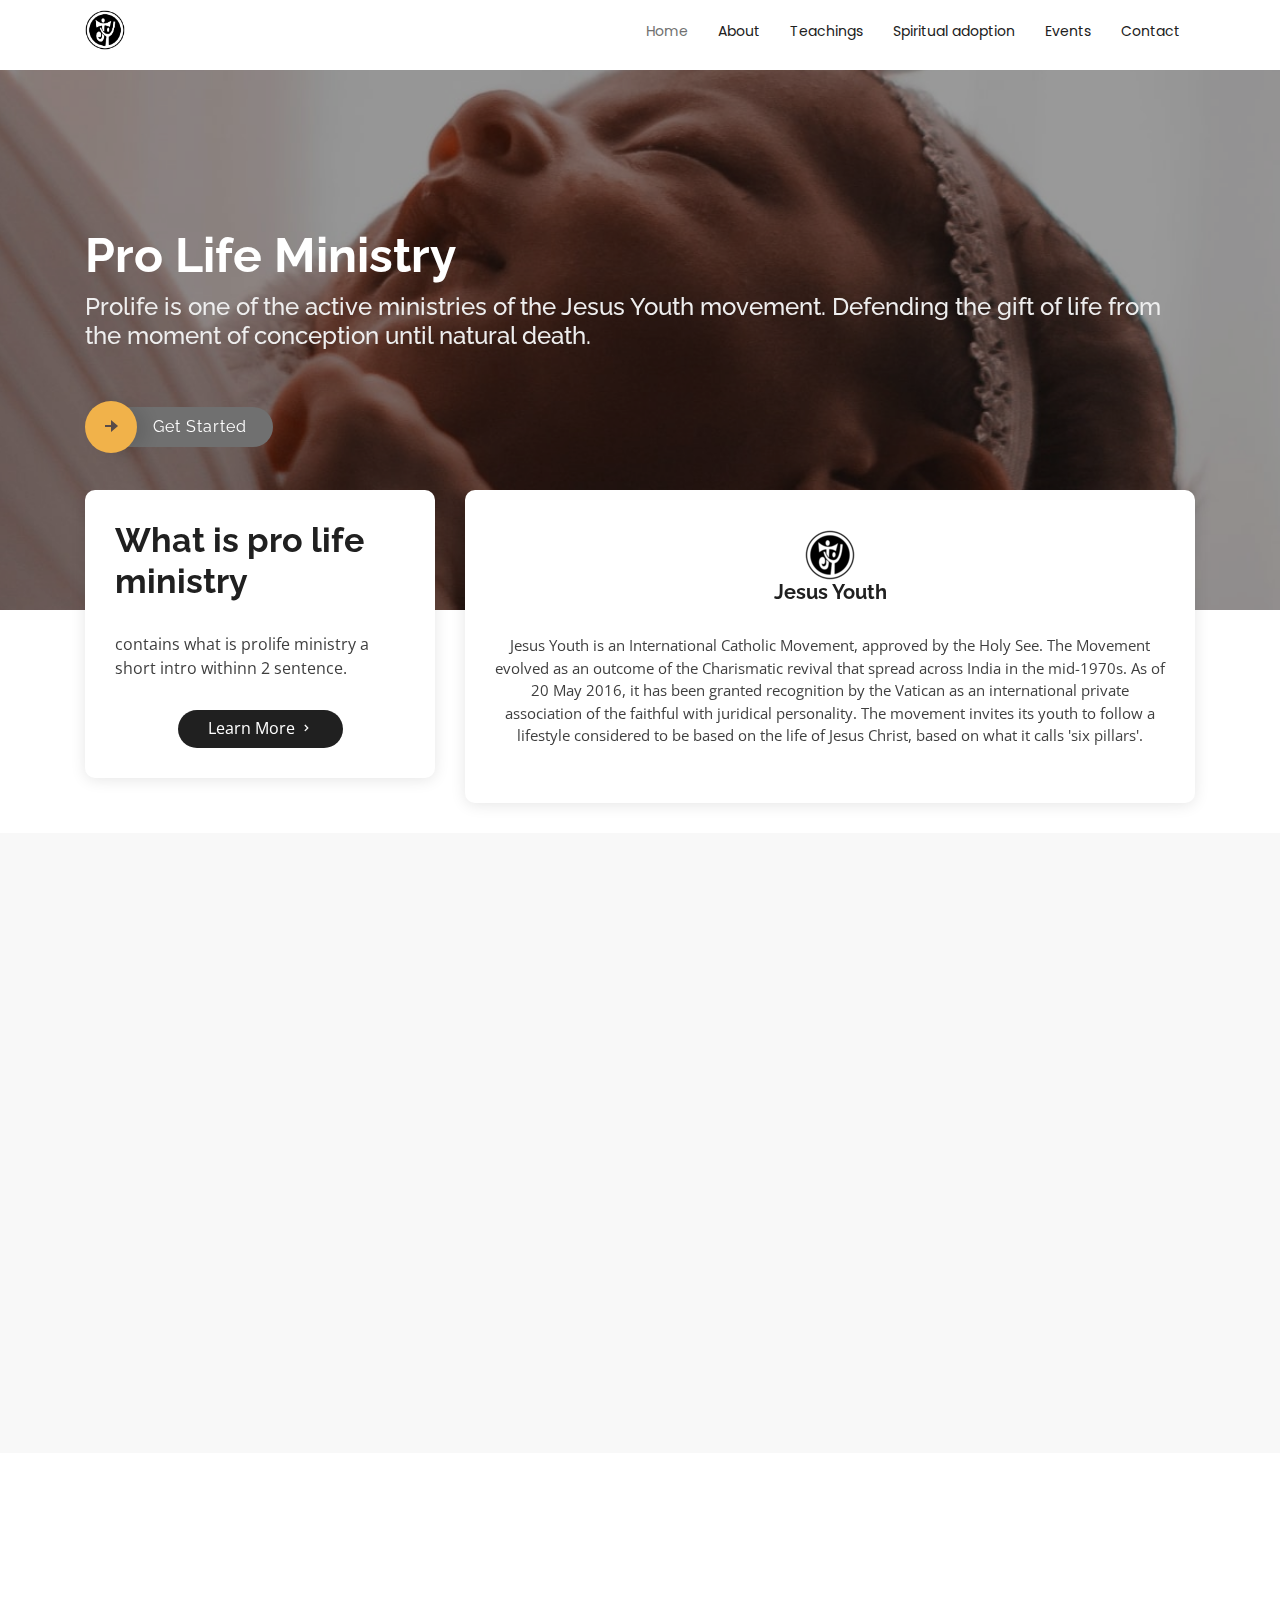
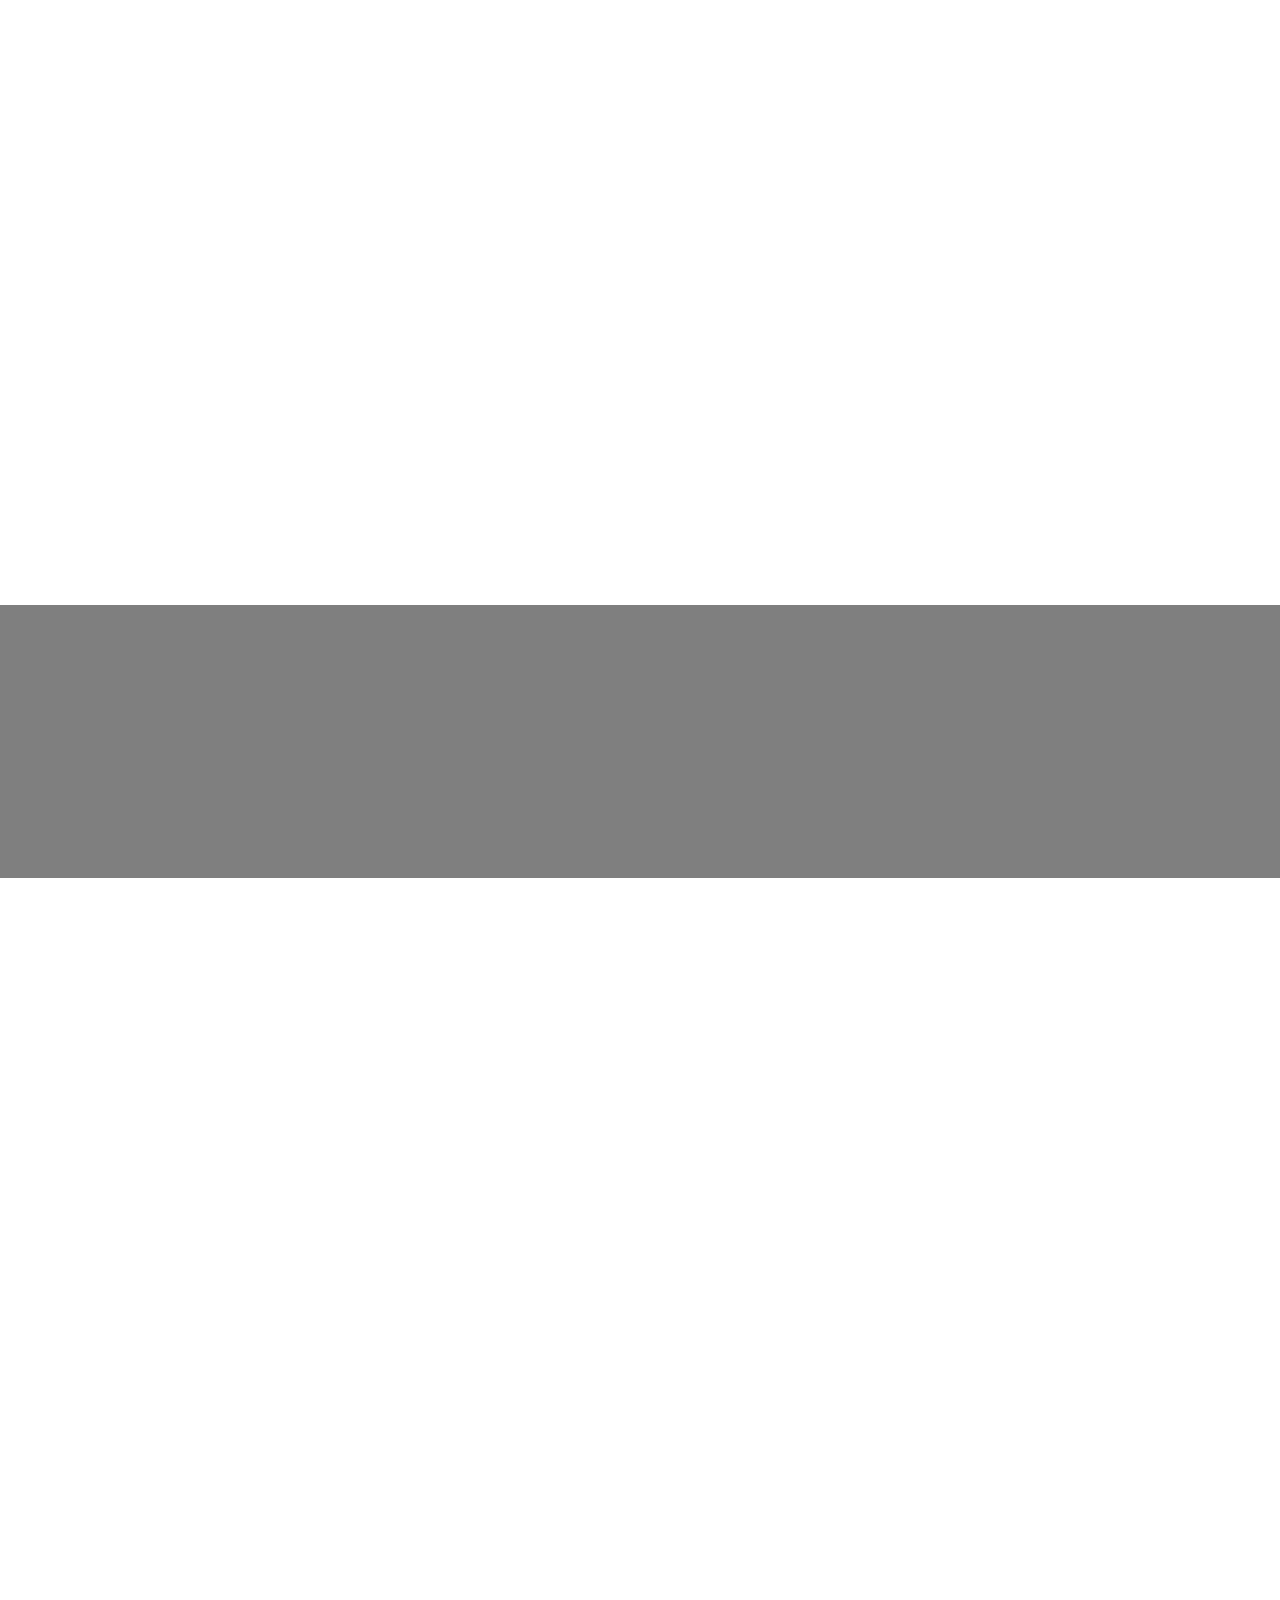
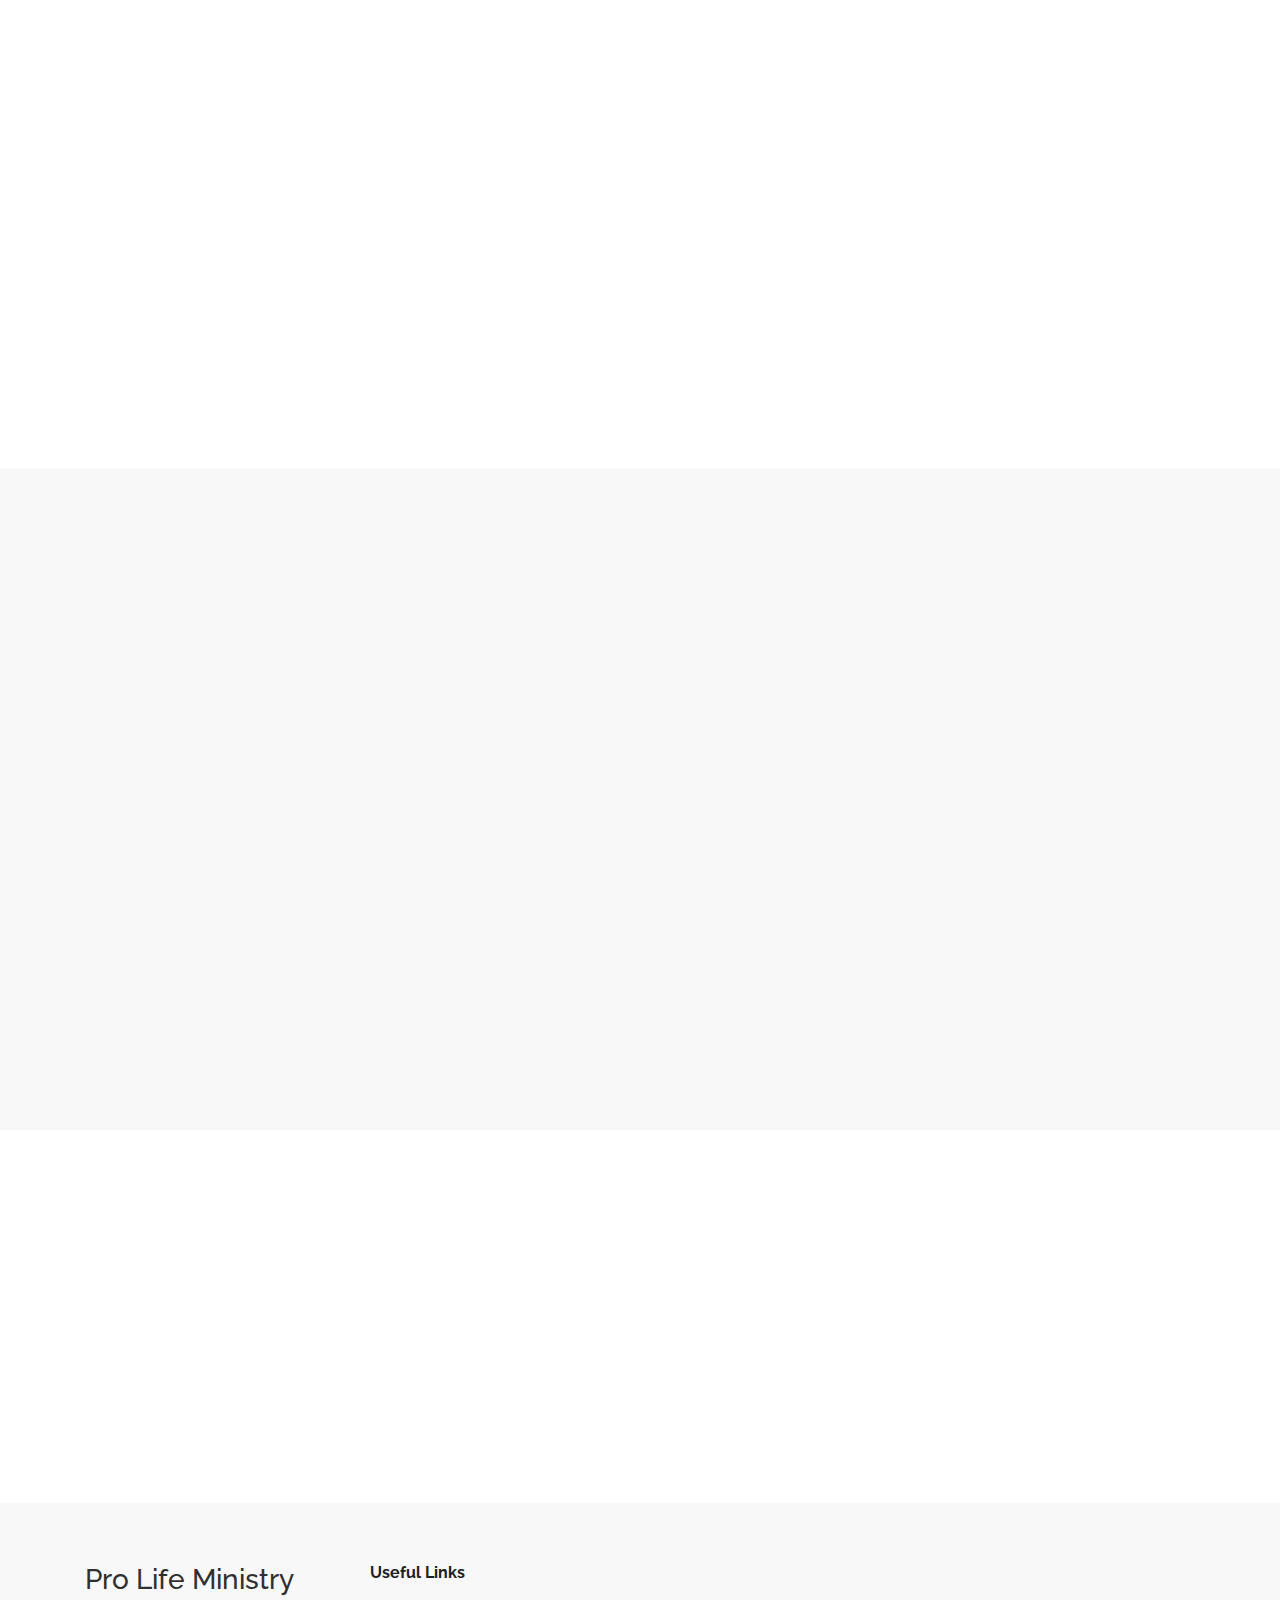
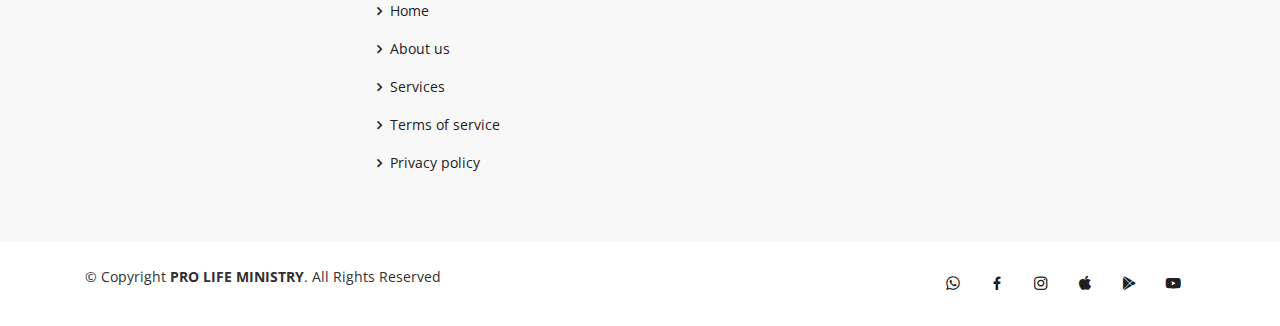
==== commit e23fec79: "Update index.html" ====
--- a/index.html
+++ b/index.html
@@ -46,7 +46,7 @@
           <li class="active"><a href="index.html">Home</a></li>
           <li><a href="#about">About</a></li>
           <li><a href="#services">Teachings</a></li>
-          <li><a href="spiritual-adoption.html">Spiritual adoption</a></li>
+          <li><a href="#">Spiritual adoption</a></li>
             <li><a href="#portfolio">Events</a></li>
 
 <!--
@@ -498,6 +498,44 @@
     </section><!-- End Contact Section -->
 
 <!-- Modal -->
+<div class="modal fade" id="mymodal" tabindex="-1" role="dialog" aria-labelledby="exampleModalCenterTitle" aria-hidden="true">
+  <div class="modal-dialog modal-dialog-centered" role="document">
+    <div class="modal-content">
+      <div class="modal-header">
+        <h5 class="modal-title" id="exampleModalLongTitle">Spiritual adoption app</h5>
+        <button type="button" class="close" data-dismiss="modal" aria-label="Close">
+          <span aria-hidden="true">&times;</span>
+        </button>
+      </div>
+      <div class="modal-body">
+          <div class="services section-bg">
+      <div class="container">
+
+        
+
+        <div class="row">
+          <div class="col-lg-4 col-md-6" data-aos="fade-up">
+            <div class="icon-box">
+              <h4 class="title">Download now</h4>
+              <p class="description">download spiritual adoption app from</p>
+                  <a href="" class="more-btn"><i class="bx bxl-play-store"></i></a>
+                  <a href="" class="more-btn"><i class="bx bxl-apple"></i></a>
+            </div>
+          </div>
+
+
+            
+ 
+ 
+        </div>
+
+      </div>
+    </div>
+      </div>
+
+    </div>
+  </div>
+</div>
   </main><!-- End #main -->
 
   <!-- ======= Footer ======= -->
@@ -537,6 +575,8 @@
         <a href="https://wa.me/919886042540" class="twitter"><i class="bx bxl-whatsapp"></i></a>
         <a href="https://www.facebook.com/jyprolifeindia/" class="facebook"><i class="bx bxl-facebook"></i></a>
         <a href="#" class="instagram"><i class="bx bxl-instagram"></i></a>
+           <a href="#" class="instagram"><i class="bx bxl-apple"></i></a>
+           <a href="#" class="instagram"><i class="bx bxl-play-store"></i></a>
         <a href="https://www.youtube.com/channel/UCykU8RWU6BX3p4u-ctv6TCw" class="google-plus"><i class="bx bxl-youtube"></i></a>
        
       </div>
@@ -558,6 +598,14 @@
 
   <!-- Template Main JS File -->
   <script src="assets/js/main.js"></script>
+    <script>
+        $(window).on('load',function(){
+            setTimeout(function(){
+                $('#mymodal').modal('show')
+            },5000);
+        });
+
+    </script>
     
 
 </body>
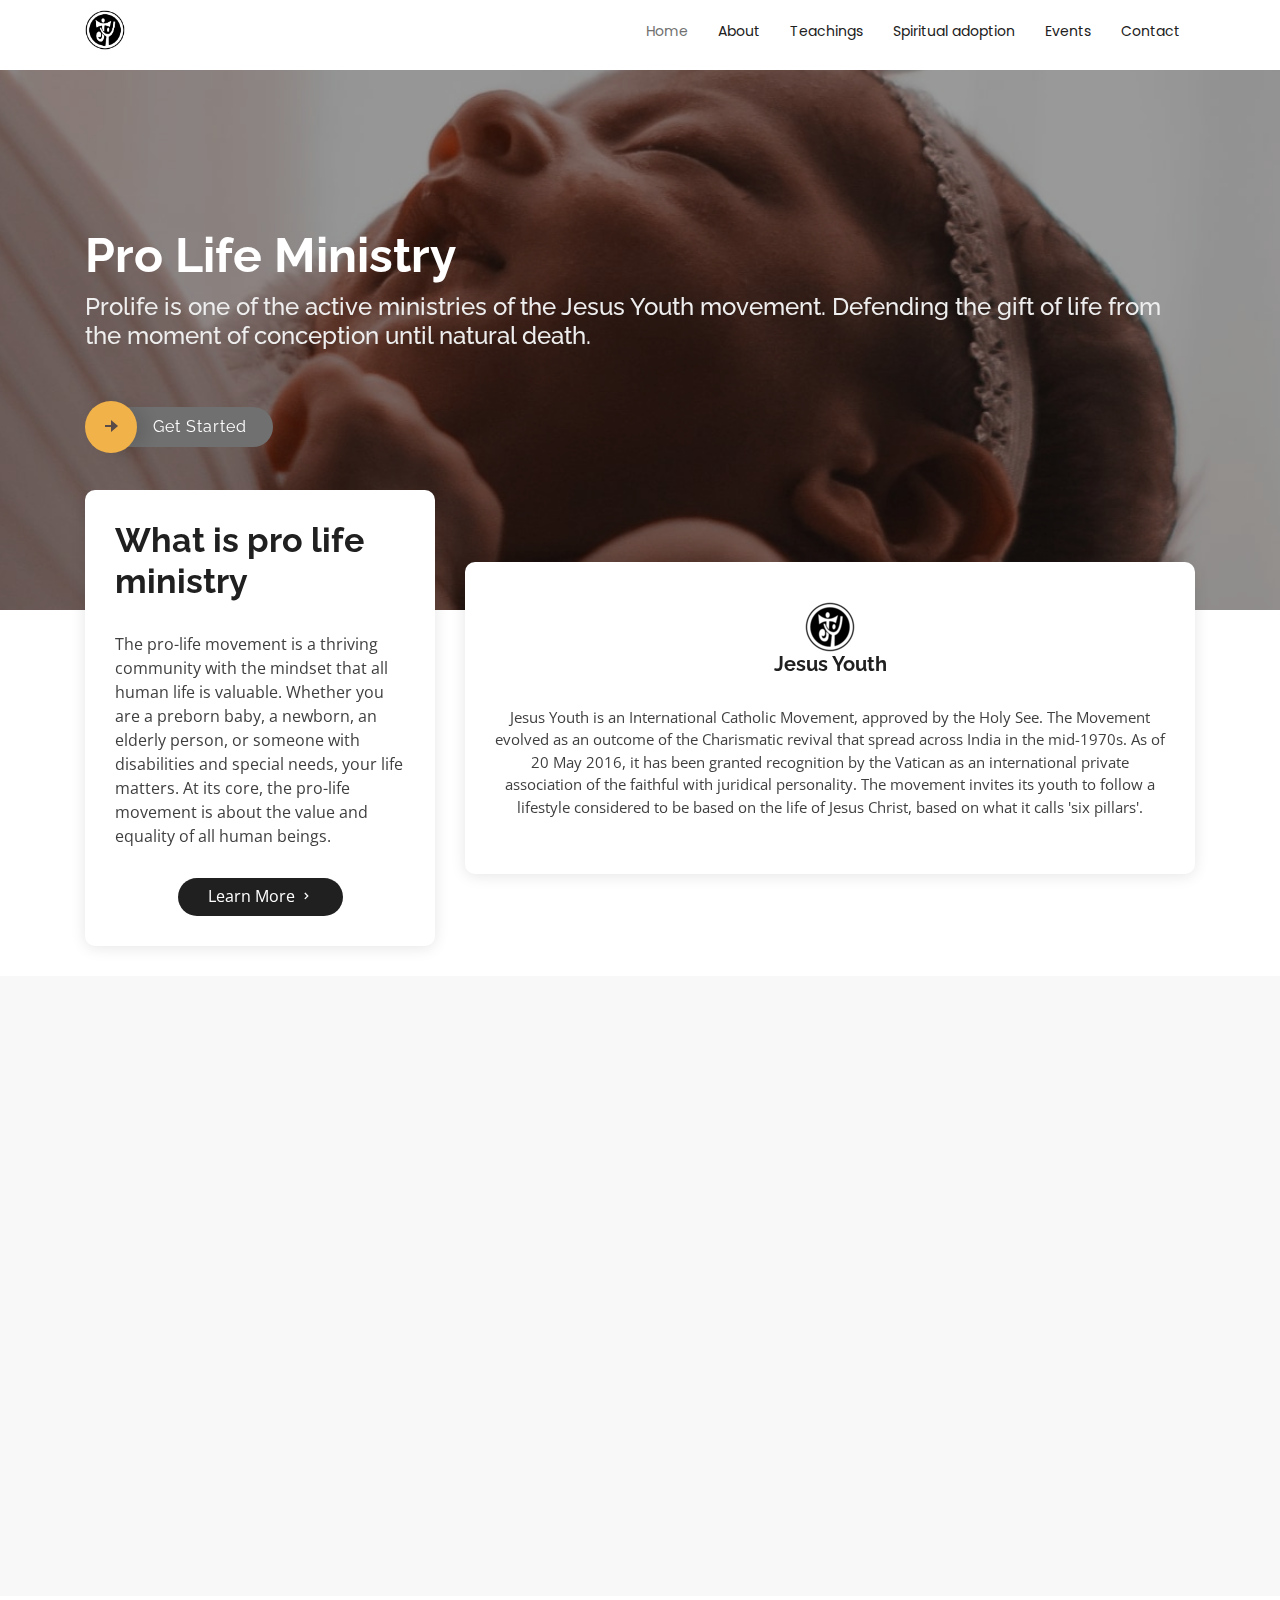
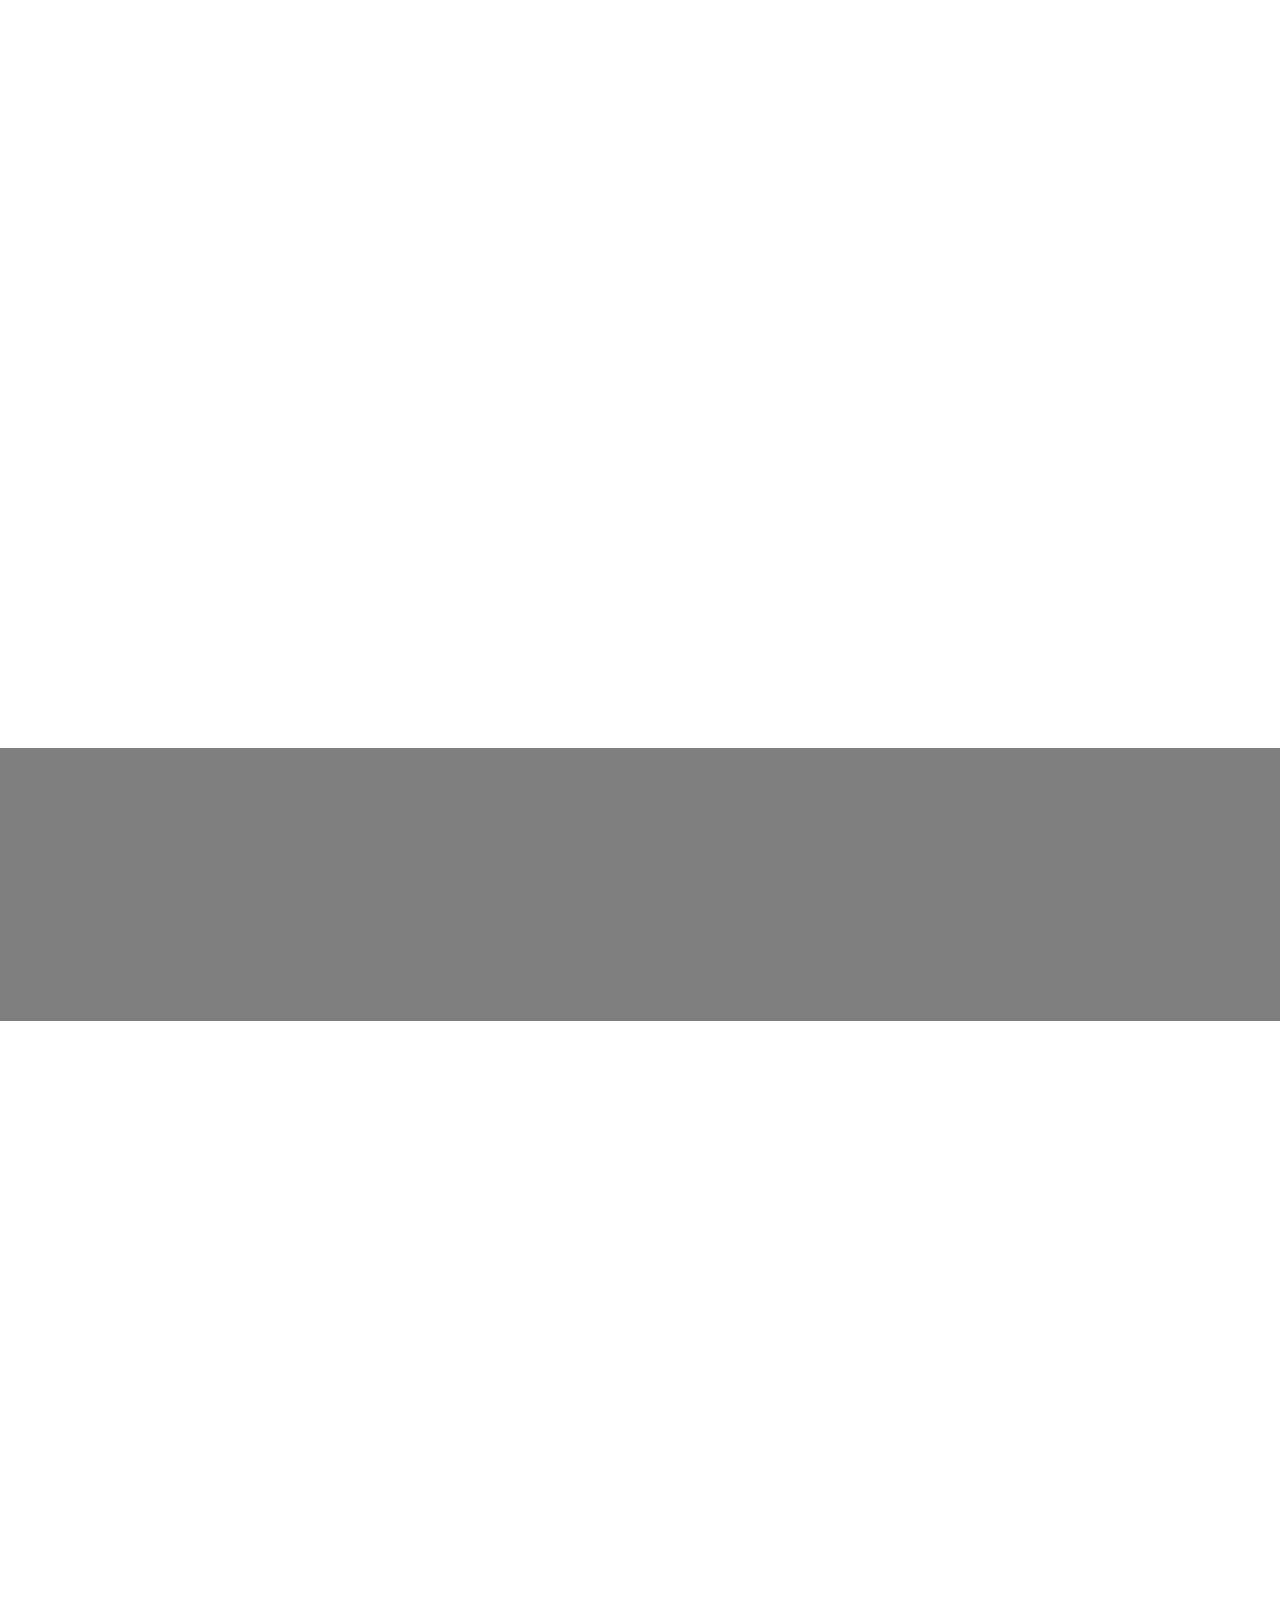
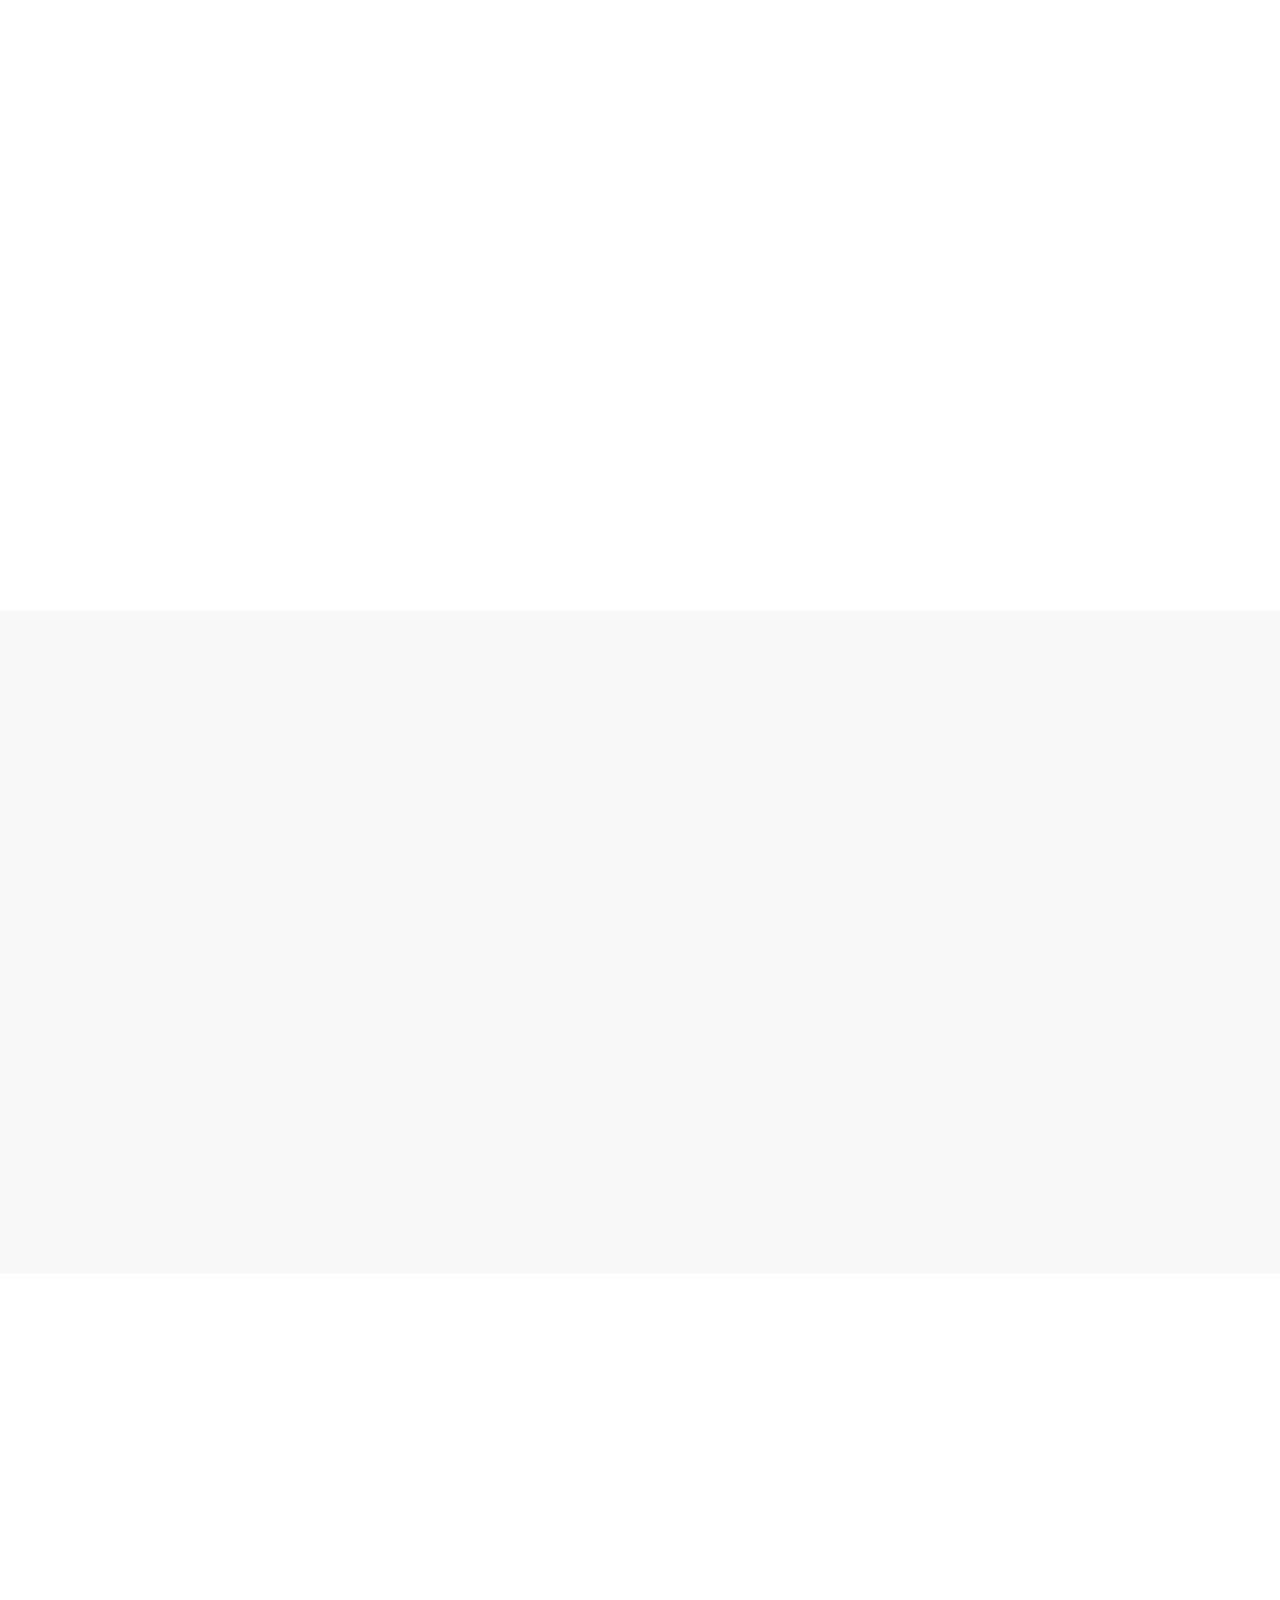
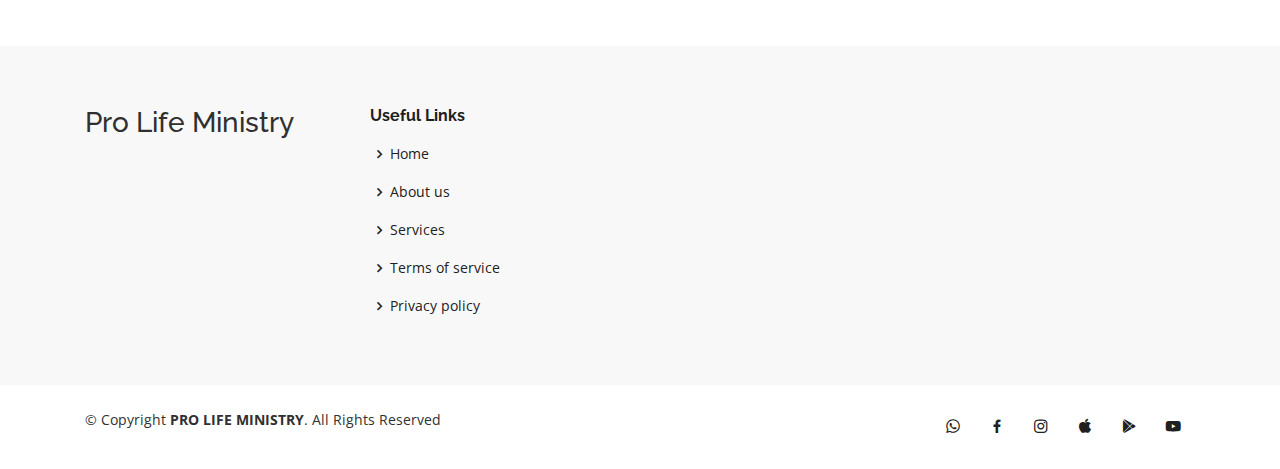
==== commit 87fd15b8: "Update index.html" ====
--- a/index.html
+++ b/index.html
@@ -46,7 +46,7 @@
           <li class="active"><a href="index.html">Home</a></li>
           <li><a href="#about">About</a></li>
           <li><a href="#services">Teachings</a></li>
-          <li><a href="#">Spiritual adoption</a></li>
+          <li><a href="spiritual-adoption.html">Spiritual adoption</a></li>
             <li><a href="#portfolio">Events</a></li>
 
 <!--
@@ -99,7 +99,7 @@
             <div class="content">
               <h3>What is pro life ministry</h3>
               <p>
-                contains what is prolife ministry a short intro withinn 2 sentence.
+              The pro-life movement is a thriving community with the mindset that all human life is valuable. Whether you are a preborn baby, a newborn, an elderly person, or someone with disabilities and special needs, your life matters. At its core, the pro-life movement is about the value and equality of all human beings.
               </p>
               <div class="text-center">
                 <a href="#about" class="more-btn scrollto">Learn More <i class="bx bx-chevron-right"></i></a>
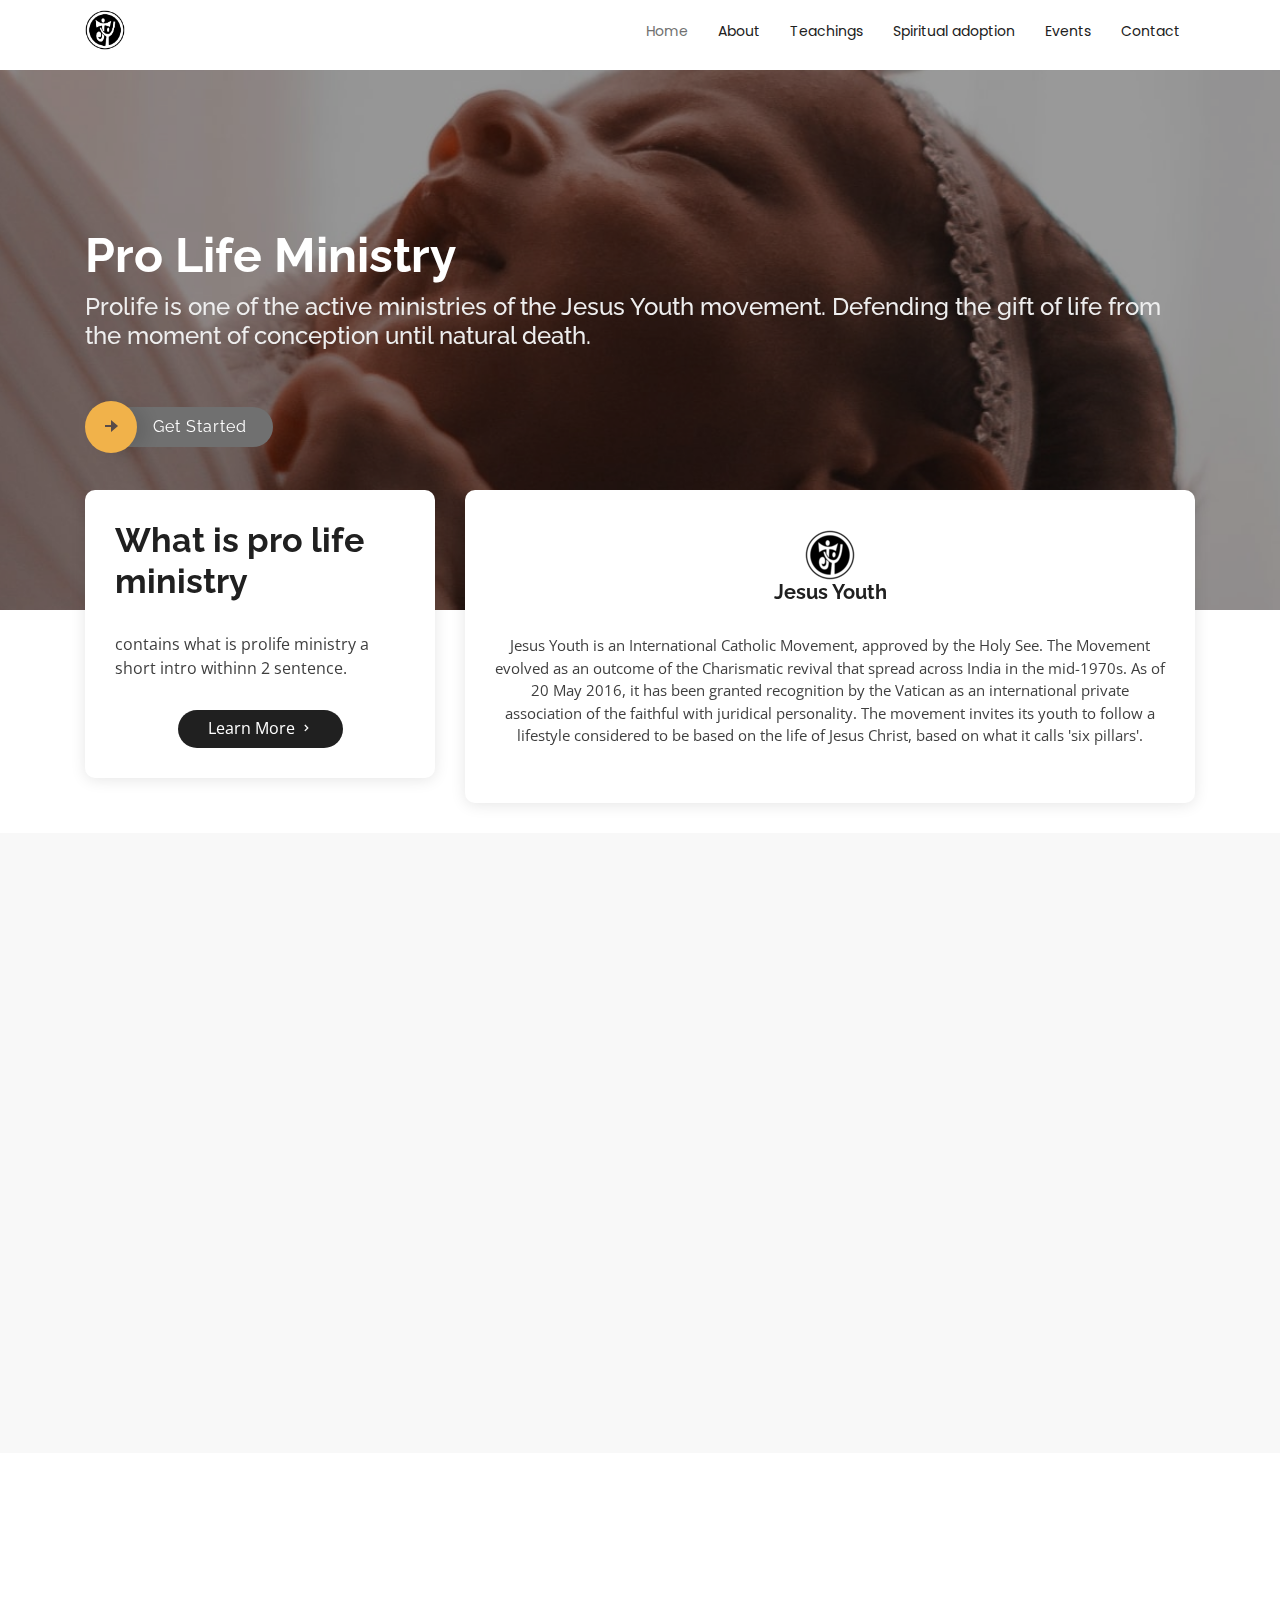
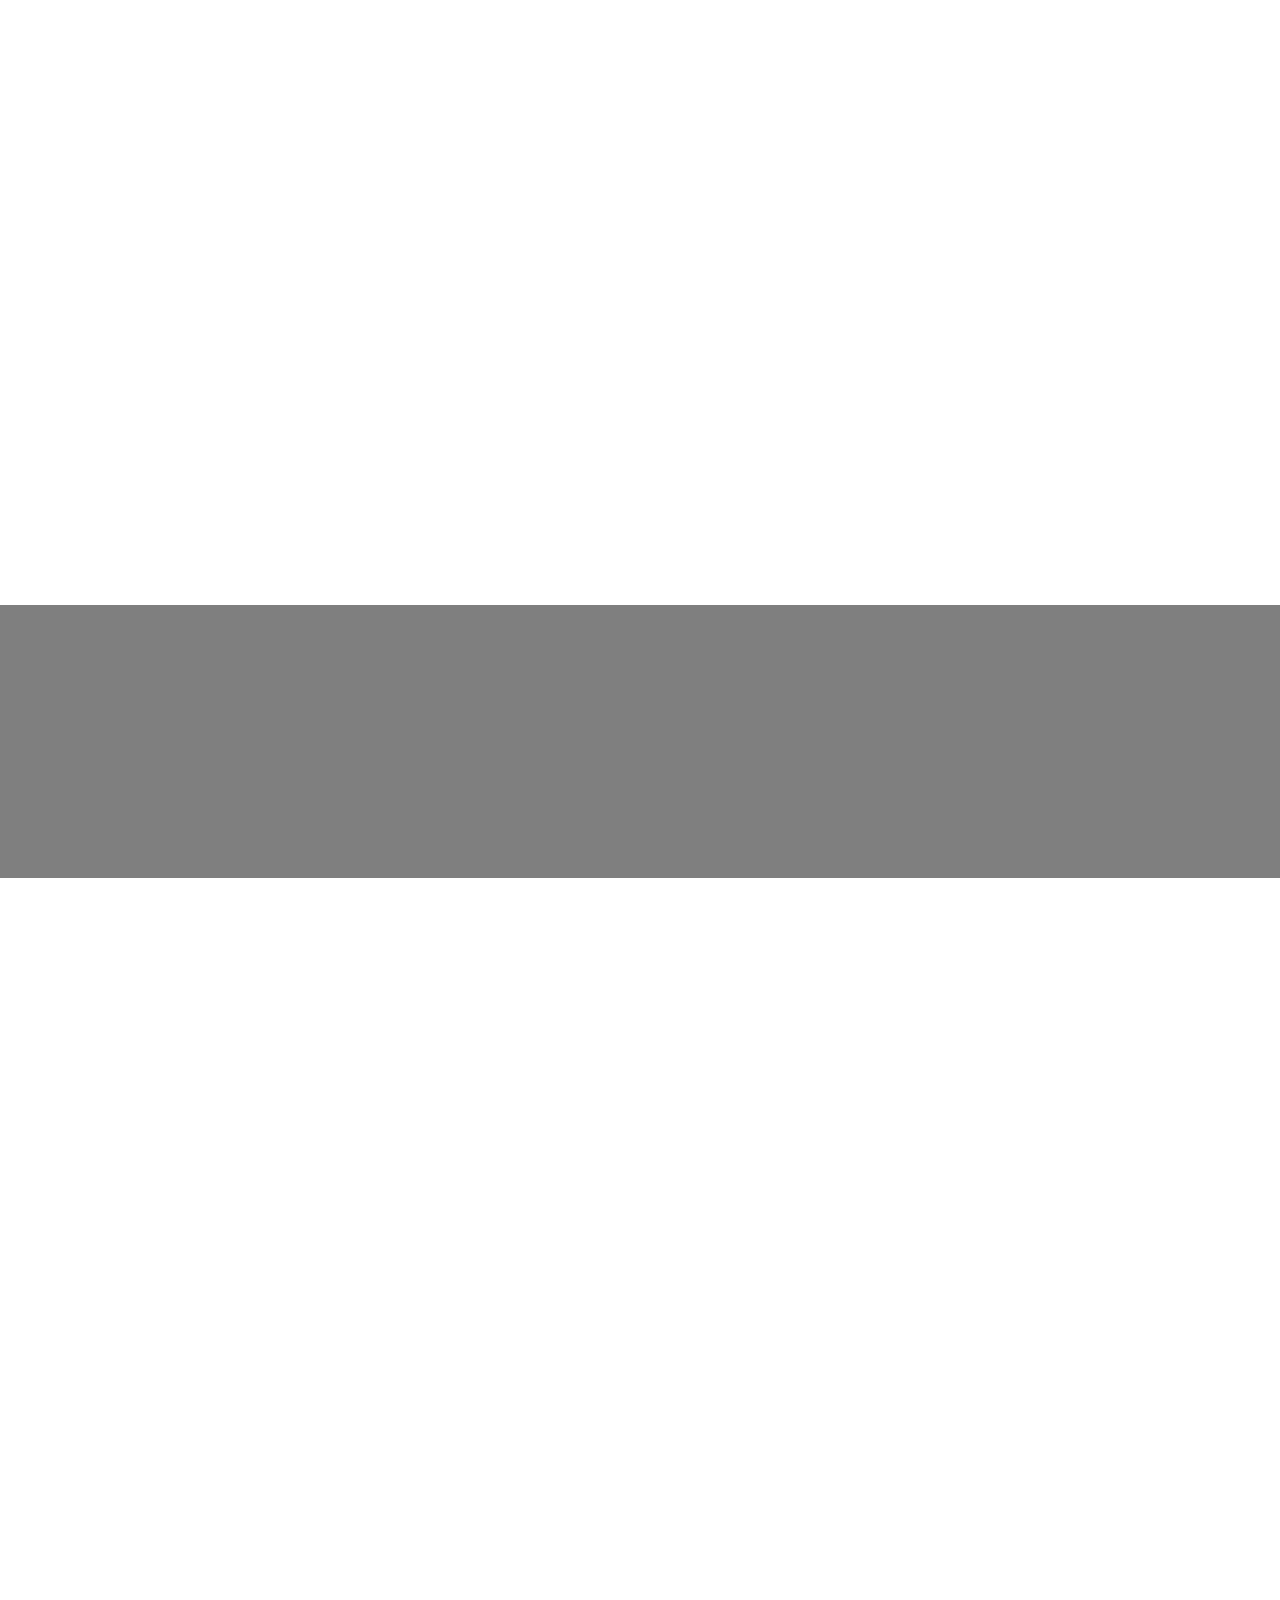
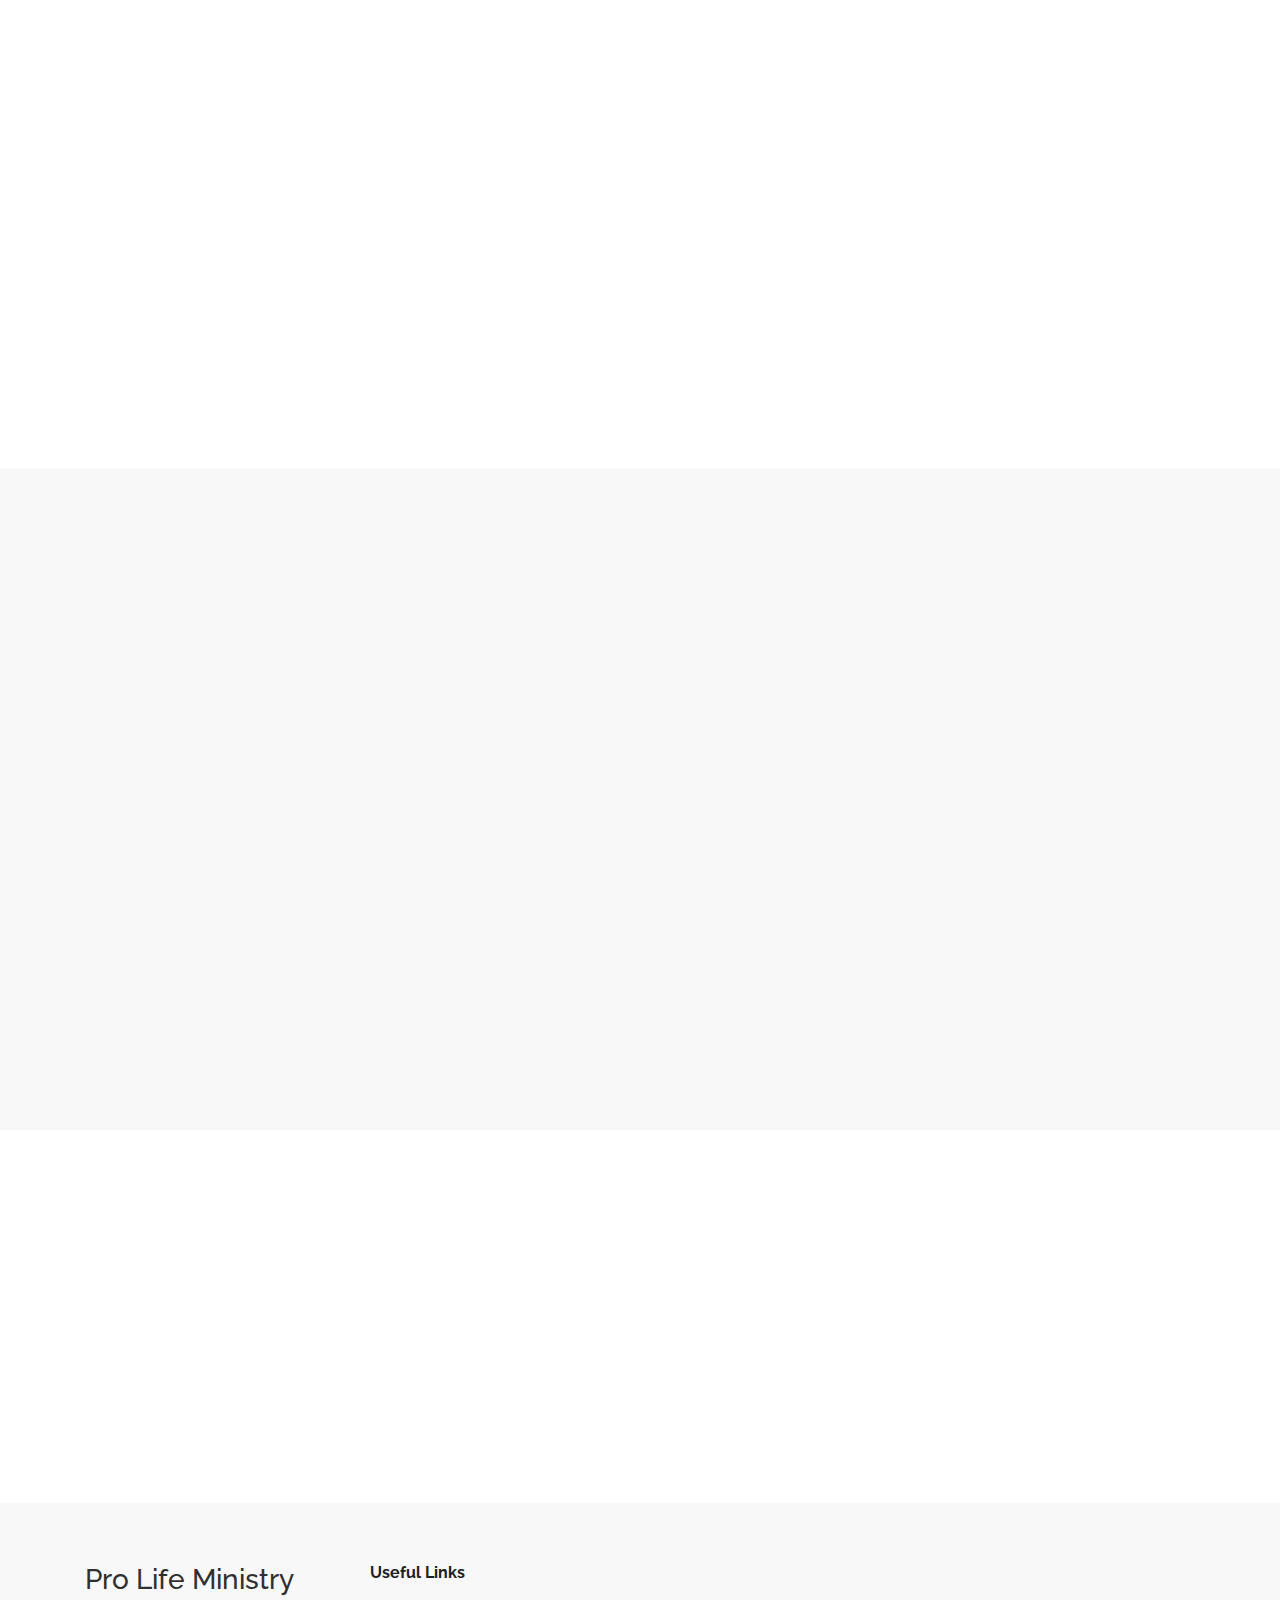
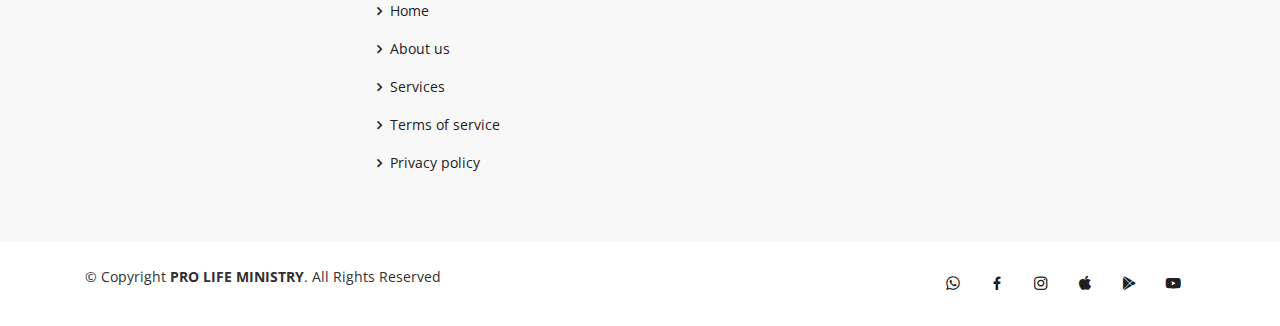
==== commit bc9fd3fc: "Update index.html" ====
--- a/index.html
+++ b/index.html
@@ -46,7 +46,7 @@
           <li class="active"><a href="index.html">Home</a></li>
           <li><a href="#about">About</a></li>
           <li><a href="#services">Teachings</a></li>
-          <li><a href="spiritual-adoption.html">Spiritual adoption</a></li>
+          <li><a href="#">Spiritual adoption</a></li>
             <li><a href="#portfolio">Events</a></li>
 
 <!--
@@ -99,7 +99,7 @@
             <div class="content">
               <h3>What is pro life ministry</h3>
               <p>
-              The pro-life movement is a thriving community with the mindset that all human life is valuable. Whether you are a preborn baby, a newborn, an elderly person, or someone with disabilities and special needs, your life matters. At its core, the pro-life movement is about the value and equality of all human beings.
+                contains what is prolife ministry a short intro withinn 2 sentence.
               </p>
               <div class="text-center">
                 <a href="#about" class="more-btn scrollto">Learn More <i class="bx bx-chevron-right"></i></a>
@@ -509,27 +509,22 @@
       </div>
       <div class="modal-body">
           <div class="services section-bg">
-      <div class="container">
+   
 
         
 
-        <div class="row">
-          <div class="col-lg-4 col-md-6" data-aos="fade-up">
             <div class="icon-box">
               <h4 class="title">Download now</h4>
               <p class="description">download spiritual adoption app from</p>
                   <a href="" class="more-btn"><i class="bx bxl-play-store"></i></a>
                   <a href="" class="more-btn"><i class="bx bxl-apple"></i></a>
             </div>
-          </div>
-
+        
 
             
  
  
-        </div>
-
-      </div>
+
     </div>
       </div>
 
